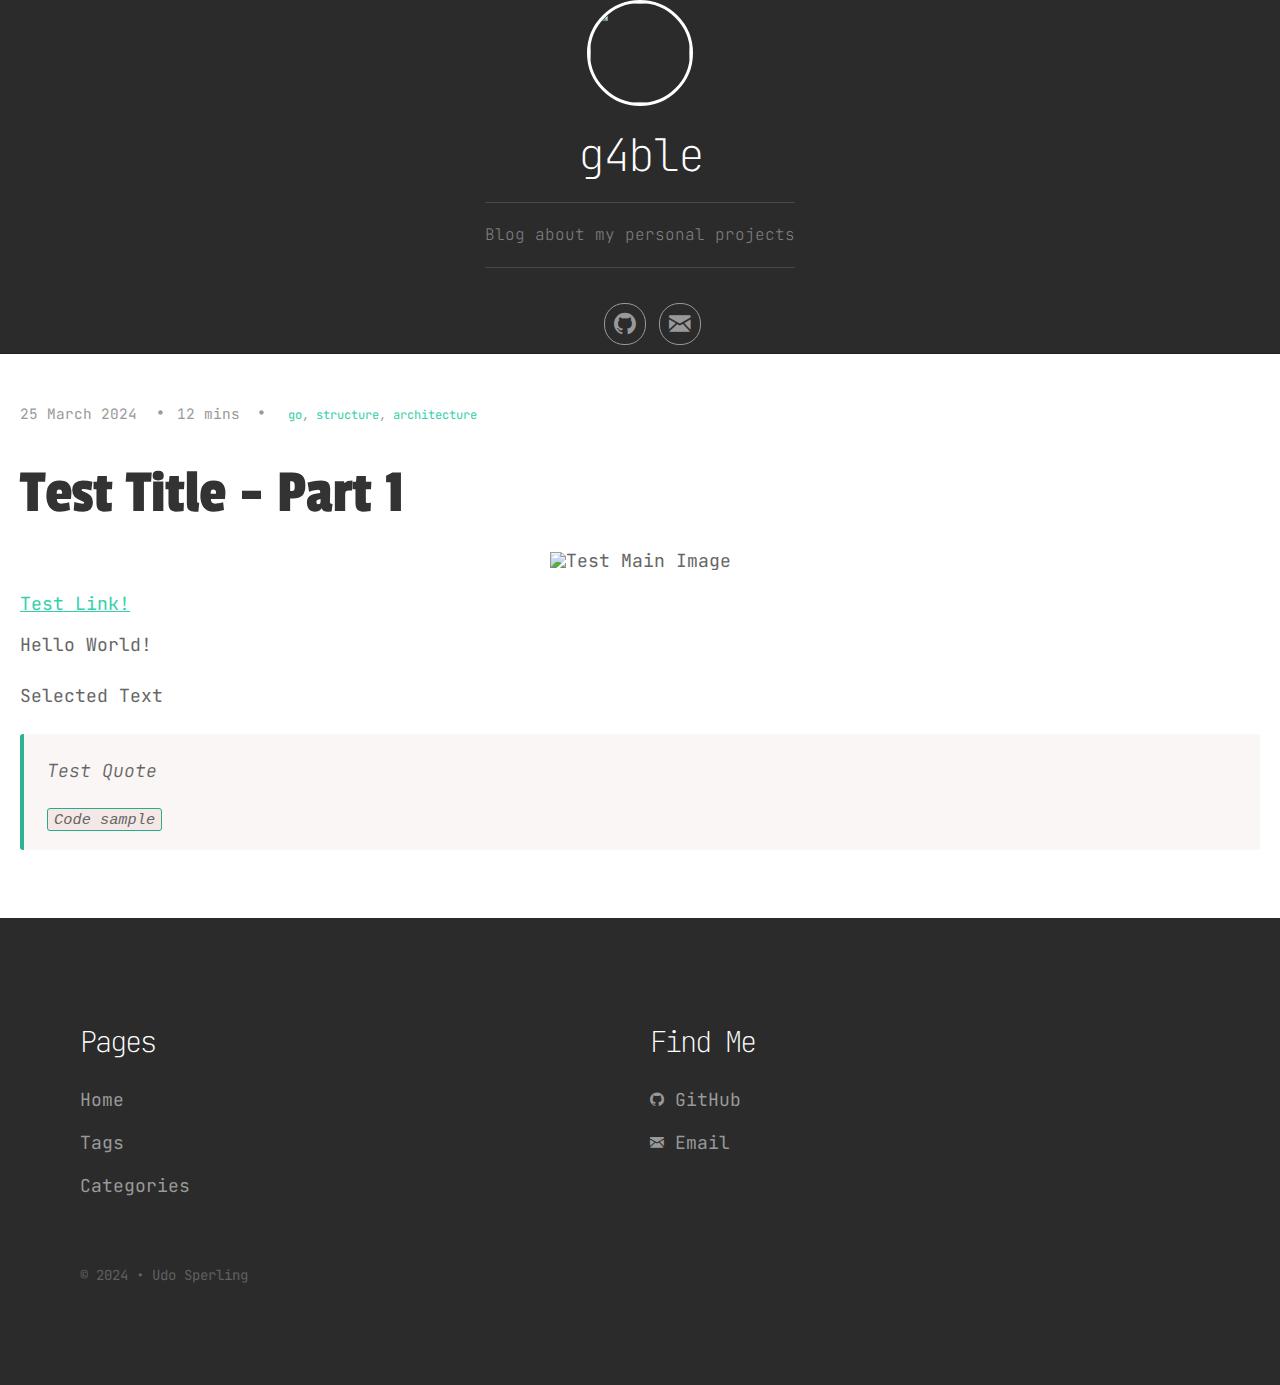
==== index.html @ e7db765a "initial commit" ====
<!DOCTYPE html>
<html lang="en">

<head>
    <meta charset="UTF-8">
    <meta name="viewport" content="width=device-width, initial-scale=1.0">
    <link rel="stylesheet" href="mystyle.css">
    <title>Start Page</title>
</head>

<body>
    <header id="header" class="panel-cover">
        <div class="panel-main">
            <div class="panel-main__inner panel-inverted">
                <div class="panel-main__content">
                    <a href="/" title="All posts">
                        <img class="user-image"
                            src="https://static-cdn.jtvnw.net/jtv_user_pictures/26cc48c0-4f40-4b48-8e43-17e422d9c8db-profile_image-300x300.png">
                        <h1 class="panel-cover__title panel-title">g4ble</h1>
                    </a>
                    <hr class="panel-cover__divider">
                    <p class="panel-cover__description">
                        Blog about my personal projects <br />
                    </p>
                    <hr class="panel-cover__divider">
                    <div class="navigation-wrapper">
                        <nav class="cover-navigation navigation--social">
                            <ul class="navigation">
                                <li class="navigation__item">
                                    <a href="https://github.com/G4ble" title="g4ble on GitHub">
                                        <i class="icon icon-social-github"></i>
                                        <span class="label">GitHub</span>
                                    </a>
                                </li>
                                <li class="navigation__item">
                                    <a href="mailto:usperling35@gmail.com" title="Email usperling35@gmail.com">
                                        <i class="icon icon-mail"></i>
                                        <span class="label">Email</span>
                                    </a>
                                </li>
                            </ul>
                        </nav>
                    </div>
                </div>
            </div>
        </div>
    </header>
    <div class="content-wrapper">
        <div class="content-wrapper__inner">
            <article class="post-container post-container--single">
                <div class="post-header">
                    <div class="post-meta">
                        <time datetime="25-03-2024 16:52" class="post-meta__date date">25 March 2024</time>
                        •
                        <span class="post-list__meta--date date">
                            12 mins
                        </span>
                        •
                        <span class="post-meta__tags"><a href="/tags/#go">go</a>, <a
                                href="/tags/#structure">structure</a>, <a
                                href="/tags/#architecture">architecture</a></span>
                    </div>
                    <h1 class="post-title">Test Title - Part 1</h1>
                    <div class="main-image-wrapper">
                        <img src="/images/posts/test-title-part-1/test-title-logo.png" alt="Test Main Image">
                    </div>
                </div>
                <section class="post">
                    <a href="/">Test Link!</a> <br /> <br />
                    <p>Hello World!</p>
                    <p>Selected Text</p>
                    <blockquote>
                        <p>Test Quote</p> <code class="language-plaintext highlighter-green">Code sample</code>
                    </blockquote>
                </section>
            </article>
        </div>
        <footer>
            <div class="container">
                <div class="footer-columns">
                    <ul class="footer-links">
                        <li>
                            <h4>Pages</h4>
                        </li>
                        <li><a href="/">Home</a></li>
                        <li><a href="/tags">Tags</a></li>
                        <li><a href="/categories">Categories</a></li>
                    </ul>
                    <ul class="footer-links">
                        <li>
                            <h4 id="find">Find Me</h4>
                        </li>
                        <li>
                            <a href="https://github.com/G4ble" title="g4ble on GitHub">
                                <i class="icon icon-social-github"></i>
                                GitHub
                            </a>
                        </li>
                        <li>
                            <a href="mailto:usperling35@gmail.com" title="Email usperling35@gmail.com">
                                <i class="icon icon-mail"></i>
                                Email
                            </a>
                        </li>
                    </ul>
                </div>
            </div>
            <div class="legal-line">
                <p class="container">
                    © 2024
                    •
                    Udo Sperling
                </p>
            </div>
        </footer>
    </div>
</body>

</html>
---- mystyle.css ----
@import url("https://fonts.googleapis.com/css2?family=JetBrains+Mono:ital,wght@0,100;0,200;0,300;0,400;0,500;0,600;0,700;0,800;1,100;1,200;1,300;1,400;1,500;1,600;1,700;1,800&display=swap");
@import url("https://fonts.googleapis.com/css2?family=Passion+One&display=swap");

html, body, div, span, applet, object, iframe, h1, h2, h3, h4, h5, h6, p, blockquote, pre, a, abbr, acronym, address, big, cite, code, del, dfn, em, img, ins, kbd, q, s, samp, small, strike, strong, sub, sup, tt, var, b, u, i, center, dl, dt, dd, ol, ul, li, fieldset, form, label, legend, table, caption, tbody, tfoot, thead, tr, th, td, article, aside, canvas, details, embed, figure, figcaption, footer, header, hgroup, menu, nav, output, ruby, section, summary, time, mark, audio, video {
    margin: 0;
    padding: 0;
    border: 0;
    font: inherit;
    vertical-align: baseline
}

article,
aside,
details,
figcaption,
figure,
footer,
header,
hgroup,
menu,
nav,
section {
    display: block
}

body {
    line-height: 1
}

ol,
ul {
    list-style: none
}

blockquote,
q {
    quotes: none
}

blockquote:before,
blockquote:after {
    content: '';
    content: none
}

q:before,
q:after {
    content: '';
    content: none;
}

table {
    border-collapse: collapse;
    border-spacing: 0;
}

body {
    width: 100%;
}

body:before,
body:after {
    content: "";
    display: table
}

body:after {
    clear: both
}

@font-face {
    font-family: "foundation-icons";
    src: url("./fonts/foundation-icons/foundation-icons.eot");
    src: url("./fonts/foundation-icons/foundation-icons.eot?") format("embedded-opentype"),
        url("./fonts/foundation-icons/foundation-icons.woff") format("woff"),
        url("./fonts/foundation-icons/foundation-icons.ttf") format("truetype"),
        url("./fonts/foundation-icons/foundation-icons.svg") format("svg");
    font-weight: normal;
    font-style: normal
}

.icon:before {
    font-family: "foundation-icons", serif;
    font-style: normal;
    font-weight: normal;
    font-variant: normal;
    text-transform: none;
    line-height: 1;
    -webkit-font-smoothing: antialiased;
    display: inline-block;
    text-decoration: inherit
}

.icon-address-book:before {
    content: "\f100"
}

.icon-alert:before {
    content: "\f101"
}

.icon-align-center:before {
    content: "\f102"
}

.icon-align-justify:before {
    content: "\f103"
}

.icon-align-left:before {
    content: "\f104"
}

.icon-align-right:before {
    content: "\f105"
}

.icon-anchor:before {
    content: "\f106"
}

.icon-annotate:before {
    content: "\f107"
}

.icon-archive:before {
    content: "\f108"
}

.icon-arrow-down:before {
    content: "\f109"
}

.icon-arrow-left:before {
    content: "\f10a"
}

.icon-arrow-right:before {
    content: "\f10b"
}

.icon-arrow-up:before {
    content: "\f10c"
}

.icon-arrows-compress:before {
    content: "\f10d"
}

.icon-arrows-expand:before {
    content: "\f10e"
}

.icon-arrows-in:before {
    content: "\f10f"
}

.icon-arrows-out:before {
    content: "\f110"
}

.icon-asl:before {
    content: "\f111"
}

.icon-asterisk:before {
    content: "\f112"
}

.icon-at-sign:before {
    content: "\f113"
}

.icon-background-color:before {
    content: "\f114"
}

.icon-battery-empty:before {
    content: "\f115"
}

.icon-battery-full:before {
    content: "\f116"
}

.icon-battery-half:before {
    content: "\f117"
}

.icon-bitcoin-circle:before {
    content: "\f118"
}

.icon-bitcoin:before {
    content: "\f119"
}

.icon-blind:before {
    content: "\f11a"
}

.icon-bluetooth:before {
    content: "\f11b"
}

.icon-bold:before {
    content: "\f11c"
}

.icon-book-bookmark:before {
    content: "\f11d"
}

.icon-book:before {
    content: "\f11e"
}

.icon-bookmark:before {
    content: "\f11f"
}

.icon-braille:before {
    content: "\f120"
}

.icon-burst-new:before {
    content: "\f121"
}

.icon-burst-sale:before {
    content: "\f122"
}

.icon-burst:before {
    content: "\f123"
}

.icon-calendar:before {
    content: "\f124"
}

.icon-camera:before {
    content: "\f125"
}

.icon-check:before {
    content: "\f126"
}

.icon-checkbox:before {
    content: "\f127"
}

.icon-clipboard-notes:before {
    content: "\f128"
}

.icon-clipboard-pencil:before {
    content: "\f129"
}

.icon-clipboard:before {
    content: "\f12a"
}

.icon-clock:before {
    content: "\f12b"
}

.icon-closed-caption:before {
    content: "\f12c"
}

.icon-cloud:before {
    content: "\f12d"
}

.icon-comment-minus:before {
    content: "\f12e"
}

.icon-comment-quotes:before {
    content: "\f12f"
}

.icon-comment-video:before {
    content: "\f130"
}

.icon-comment:before {
    content: "\f131"
}

.icon-comments:before {
    content: "\f132"
}

.icon-compass:before {
    content: "\f133"
}

.icon-contrast:before {
    content: "\f134"
}

.icon-credit-card:before {
    content: "\f135"
}

.icon-crop:before {
    content: "\f136"
}

.icon-crown:before {
    content: "\f137"
}

.icon-css3:before {
    content: "\f138"
}

.icon-database:before {
    content: "\f139"
}

.icon-die-five:before {
    content: "\f13a"
}

.icon-die-four:before {
    content: "\f13b"
}

.icon-die-one:before {
    content: "\f13c"
}

.icon-die-six:before {
    content: "\f13d"
}

.icon-die-three:before {
    content: "\f13e"
}

.icon-die-two:before {
    content: "\f13f"
}

.icon-dislike:before {
    content: "\f140"
}

.icon-dollar-bill:before {
    content: "\f141"
}

.icon-dollar:before {
    content: "\f142"
}

.icon-download:before {
    content: "\f143"
}

.icon-eject:before {
    content: "\f144"
}

.icon-elevator:before {
    content: "\f145"
}

.icon-euro:before {
    content: "\f146"
}

.icon-eye:before {
    content: "\f147"
}

.icon-fast-forward:before {
    content: "\f148"
}

.icon-female-symbol:before {
    content: "\f149"
}

.icon-female:before {
    content: "\f14a"
}

.icon-filter:before {
    content: "\f14b"
}

.icon-first-aid:before {
    content: "\f14c"
}

.icon-flag:before {
    content: "\f14d"
}

.icon-folder-add:before {
    content: "\f14e"
}

.icon-folder-lock:before {
    content: "\f14f"
}

.icon-folder:before {
    content: "\f150"
}

.icon-foot:before {
    content: "\f151"
}

.icon-foundation:before {
    content: "\f152"
}

.icon-graph-bar:before {
    content: "\f153"
}

.icon-graph-horizontal:before {
    content: "\f154"
}

.icon-graph-pie:before {
    content: "\f155"
}

.icon-graph-trend:before {
    content: "\f156"
}

.icon-guide-dog:before {
    content: "\f157"
}

.icon-hearing-aid:before {
    content: "\f158"
}

.icon-heart:before {
    content: "\f159"
}

.icon-home:before {
    content: "\f15a"
}

.icon-html5:before {
    content: "\f15b"
}

.icon-indent-less:before {
    content: "\f15c"
}

.icon-indent-more:before {
    content: "\f15d"
}

.icon-info:before {
    content: "\f15e"
}

.icon-italic:before {
    content: "\f15f"
}

.icon-key:before {
    content: "\f160"
}

.icon-laptop:before {
    content: "\f161"
}

.icon-layout:before {
    content: "\f162"
}

.icon-lightbulb:before {
    content: "\f163"
}

.icon-like:before {
    content: "\f164"
}

.icon-link:before {
    content: "\f165"
}

.icon-list-bullet:before {
    content: "\f166"
}

.icon-list-number:before {
    content: "\f167"
}

.icon-list-thumbnails:before {
    content: "\f168"
}

.icon-list:before {
    content: "\f169"
}

.icon-lock:before {
    content: "\f16a"
}

.icon-loop:before {
    content: "\f16b"
}

.icon-magnifying-glass:before {
    content: "\f16c"
}

.icon-mail:before {
    content: "\f16d"
}

.icon-male-female:before {
    content: "\f16e"
}

.icon-male-symbol:before {
    content: "\f16f"
}

.icon-male:before {
    content: "\f170"
}

.icon-map:before {
    content: "\f171"
}

.icon-marker:before {
    content: "\f172"
}

.icon-megaphone:before {
    content: "\f173"
}

.icon-microphone:before {
    content: "\f174"
}

.icon-minus-circle:before {
    content: "\f175"
}

.icon-minus:before {
    content: "\f176"
}

.icon-mobile-signal:before {
    content: "\f177"
}

.icon-mobile:before {
    content: "\f178"
}

.icon-monitor:before {
    content: "\f179"
}

.icon-mountains:before {
    content: "\f17a"
}

.icon-music:before {
    content: "\f17b"
}

.icon-next:before {
    content: "\f17c"
}

.icon-no-dogs:before {
    content: "\f17d"
}

.icon-no-smoking:before {
    content: "\f17e"
}

.icon-page-add:before {
    content: "\f17f"
}

.icon-page-copy:before {
    content: "\f180"
}

.icon-page-csv:before {
    content: "\f181"
}

.icon-page-delete:before {
    content: "\f182"
}

.icon-page-doc:before {
    content: "\f183"
}

.icon-page-edit:before {
    content: "\f184"
}

.icon-page-export-csv:before {
    content: "\f185"
}

.icon-page-export-doc:before {
    content: "\f186"
}

.icon-page-export-pdf:before {
    content: "\f187"
}

.icon-page-export:before {
    content: "\f188"
}

.icon-page-filled:before {
    content: "\f189"
}

.icon-page-multiple:before {
    content: "\f18a"
}

.icon-page-pdf:before {
    content: "\f18b"
}

.icon-page-remove:before {
    content: "\f18c"
}

.icon-page-search:before {
    content: "\f18d"
}

.icon-page:before {
    content: "\f18e"
}

.icon-paint-bucket:before {
    content: "\f18f"
}

.icon-paperclip:before {
    content: "\f190"
}

.icon-pause:before {
    content: "\f191"
}

.icon-paw:before {
    content: "\f192"
}

.icon-paypal:before {
    content: "\f193"
}

.icon-pencil:before {
    content: "\f194"
}

.icon-photo:before {
    content: "\f195"
}

.icon-play-circle:before {
    content: "\f196"
}

.icon-play-video:before {
    content: "\f197"
}

.icon-play:before {
    content: "\f198"
}

.icon-plus:before {
    content: "\f199"
}

.icon-pound:before {
    content: "\f19a"
}

.icon-power:before {
    content: "\f19b"
}

.icon-previous:before {
    content: "\f19c"
}

.icon-price-tag:before {
    content: "\f19d"
}

.icon-pricetag-multiple:before {
    content: "\f19e"
}

.icon-print:before {
    content: "\f19f"
}

.icon-prohibited:before {
    content: "\f1a0"
}

.icon-projection-screen:before {
    content: "\f1a1"
}

.icon-puzzle:before {
    content: "\f1a2"
}

.icon-quote:before {
    content: "\f1a3"
}

.icon-record:before {
    content: "\f1a4"
}

.icon-refresh:before {
    content: "\f1a5"
}

.icon-results-demographics:before {
    content: "\f1a6"
}

.icon-results:before {
    content: "\f1a7"
}

.icon-rewind-ten:before {
    content: "\f1a8"
}

.icon-rewind:before {
    content: "\f1a9"
}

.icon-rss:before {
    content: "\f1aa"
}

.icon-safety-cone:before {
    content: "\f1ab"
}

.icon-save:before {
    content: "\f1ac"
}

.icon-share:before {
    content: "\f1ad"
}

.icon-sheriff-badge:before {
    content: "\f1ae"
}

.icon-shield:before {
    content: "\f1af"
}

.icon-shopping-bag:before {
    content: "\f1b0"
}

.icon-shopping-cart:before {
    content: "\f1b1"
}

.icon-shuffle:before {
    content: "\f1b2"
}

.icon-skull:before {
    content: "\f1b3"
}

.icon-social-500px:before {
    content: "\f1b4"
}

.icon-social-adobe:before {
    content: "\f1b5"
}

.icon-social-amazon:before {
    content: "\f1b6"
}

.icon-social-android:before {
    content: "\f1b7"
}

.icon-social-apple:before {
    content: "\f1b8"
}

.icon-social-behance:before {
    content: "\f1b9"
}

.icon-social-bing:before {
    content: "\f1ba"
}

.icon-social-blogger:before {
    content: "\f1bb"
}

.icon-social-delicious:before {
    content: "\f1bc"
}

.icon-social-designer-news:before {
    content: "\f1bd"
}

.icon-social-deviant-art:before {
    content: "\f1be"
}

.icon-social-digg:before {
    content: "\f1bf"
}

.icon-social-dribbble:before {
    content: "\f1c0"
}

.icon-social-drive:before {
    content: "\f1c1"
}

.icon-social-dropbox:before {
    content: "\f1c2"
}

.icon-social-evernote:before {
    content: "\f1c3"
}

.icon-social-facebook:before {
    content: "\f1c4"
}

.icon-social-flickr:before {
    content: "\f1c5"
}

.icon-social-forrst:before {
    content: "\f1c6"
}

.icon-social-foursquare:before {
    content: "\f1c7"
}

.icon-social-game-center:before {
    content: "\f1c8"
}

.icon-social-github:before {
    content: "\f1c9"
}

.icon-social-google-plus:before {
    content: "\f1ca"
}

.icon-social-hacker-news:before {
    content: "\f1cb"
}

.icon-social-hi5:before {
    content: "\f1cc"
}

.icon-social-instagram:before {
    content: "\f1cd"
}

.icon-social-joomla:before {
    content: "\f1ce"
}

.icon-social-lastfm:before {
    content: "\f1cf"
}

.icon-social-linkedin:before {
    content: "\f1d0"
}

.icon-social-medium:before {
    content: "\f1d1"
}

.icon-social-myspace:before {
    content: "\f1d2"
}

.icon-social-orkut:before {
    content: "\f1d3"
}

.icon-social-path:before {
    content: "\f1d4"
}

.icon-social-picasa:before {
    content: "\f1d5"
}

.icon-social-pinterest:before {
    content: "\f1d6"
}

.icon-social-rdio:before {
    content: "\f1d7"
}

.icon-social-reddit:before {
    content: "\f1d8"
}

.icon-social-skillshare:before {
    content: "\f1d9"
}

.icon-social-skype:before {
    content: "\f1da"
}

.icon-social-smashing-mag:before {
    content: "\f1db"
}

.icon-social-snapchat:before {
    content: "\f1dc"
}

.icon-social-spotify:before {
    content: "\f1dd"
}

.icon-social-squidoo:before {
    content: "\f1de"
}

.icon-social-stack-overflow:before {
    content: "\f1df"
}

.icon-social-steam:before {
    content: "\f1e0"
}

.icon-social-stumbleupon:before {
    content: "\f1e1"
}

.icon-social-treehouse:before {
    content: "\f1e2"
}

.icon-social-tumblr:before {
    content: "\f1e3"
}

.icon-social-twitter:before {
    content: "\f1e4"
}

.icon-social-vimeo:before {
    content: "\f1e5"
}

.icon-social-windows:before {
    content: "\f1e6"
}

.icon-social-xbox:before {
    content: "\f1e7"
}

.icon-social-yahoo:before {
    content: "\f1e8"
}

.icon-social-yelp:before {
    content: "\f1e9"
}

.icon-social-youtube:before {
    content: "\f1ea"
}

.icon-social-zerply:before {
    content: "\f1eb"
}

.icon-social-zurb:before {
    content: "\f1ec"
}

.icon-sound:before {
    content: "\f1ed"
}

.icon-star:before {
    content: "\f1ee"
}

.icon-stop:before {
    content: "\f1ef"
}

.icon-strikethrough:before {
    content: "\f1f0"
}

.icon-subscript:before {
    content: "\f1f1"
}

.icon-superscript:before {
    content: "\f1f2"
}

.icon-tablet-landscape:before {
    content: "\f1f3"
}

.icon-tablet-portrait:before {
    content: "\f1f4"
}

.icon-target-two:before {
    content: "\f1f5"
}

.icon-target:before {
    content: "\f1f6"
}

.icon-telephone-accessible:before {
    content: "\f1f7"
}

.icon-telephone:before {
    content: "\f1f8"
}

.icon-text-color:before {
    content: "\f1f9"
}

.icon-thumbnails:before {
    content: "\f1fa"
}

.icon-ticket:before {
    content: "\f1fb"
}

.icon-torso-business:before {
    content: "\f1fc"
}

.icon-torso-female:before {
    content: "\f1fd"
}

.icon-torso:before {
    content: "\f1fe"
}

.icon-torsos-all-female:before {
    content: "\f1ff"
}

.icon-torsos-all:before {
    content: "\f200"
}

.icon-torsos-female-male:before {
    content: "\f201"
}

.icon-torsos-male-female:before {
    content: "\f202"
}

.icon-torsos:before {
    content: "\f203"
}

.icon-trash:before {
    content: "\f204"
}

.icon-trees:before {
    content: "\f205"
}

.icon-trophy:before {
    content: "\f206"
}

.icon-underline:before {
    content: "\f207"
}

.icon-universal-access:before {
    content: "\f208"
}

.icon-unlink:before {
    content: "\f209"
}

.icon-unlock:before {
    content: "\f20a"
}

.icon-upload-cloud:before {
    content: "\f20b"
}

.icon-upload:before {
    content: "\f20c"
}

.icon-usb:before {
    content: "\f20d"
}

.icon-video:before {
    content: "\f20e"
}

.icon-volume-none:before {
    content: "\f20f"
}

.icon-volume-strike:before {
    content: "\f210"
}

.icon-volume:before {
    content: "\f211"
}

.icon-web:before {
    content: "\f212"
}

.icon-wheelchair:before {
    content: "\f213"
}

.icon-widget:before {
    content: "\f214"
}

.icon-wrench:before {
    content: "\f215"
}

.icon-x-circle:before {
    content: "\f216"
}

.icon-x:before {
    content: "\f217"
}

.icon-yen:before {
    content: "\f218"
}

.icon-zoom-in:before {
    content: "\f219"
}

.icon-zoom-out:before {
    content: "\f21a"
}

html,
body {
    height: 100%
}

html {
    height: 100%;
    max-height: 100%
}

body {
    font-family: "JetBrains Mono", monospace;
    -webkit-font-smoothing: antialiased;
    color: #666666;
    font-size: 18px;
    font-weight: 400
}

.page404 {
    display: block !important
}

.title404 {
    font-size: 130px;
    text-align: center
}

.post-header>*,
.post>* {
    margin-left: 20px;
    margin-right: 20px
}

.post p {
    word-break: break-word
}

.main {
    margin: 0 20px;
    max-width: none
}

.main>h1 {
    margin-top: 0
}

::selection {
    background: #2AAA8A;
    color: #000
}

::-moz-selection {
    background: #2AAA8A;
    color: #000
}

a {
    color: #33d0a9
}

a:hover {
    color: #2cb290
}

.main-title {
    display: none
}

.preview {
    display: flex
}

.preview .preview__text {
    flex-grow: 1
}

.preview .preview__image {
    width: 40%;
    margin-left: 10px
}

.preview img {
    width: 100%;
    border-radius: 7px
}

.preview .excerpt {
    display: none
}

.small-emoji {
    font-size: 35px
}

header h1,
header h2,
header h3,
header h4,
header h5,
header h5,
footer h1,
footer h2,
footer h3,
footer h4,
footer h5,
footer h5 {
    margin-top: .8em;
    margin-bottom: .4em;
    font-family: "JetBrains Mono", monospace;
    font-weight: lighter;
    color: #333333;
    letter-spacing: -2px
}

header h1,
footer h1 {
    font-size: 3.2em;
    line-height: 1.2em
}

header h2,
footer h2 {
    font-size: 2.8em
}

header h3,
footer h3 {
    font-size: 1.8em
}

header h4,
footer h4 {
    font-size: 1.6em
}

header h5,
footer h5 {
    font-size: 1.4em
}

header h6,
footer h6 {
    font-size: 1.2em
}

h1,
h2,
h3,
h4,
h5,
h5,
h6 {
    margin-top: 40px;
    margin-bottom: 28px;
    color: #333333;
    letter-spacing: 0;
    font-family: 'Passion One', cursive
}

h1 {
    font-size: 62px
}

h2 {
    font-size: 52px
}

h3 {
    font-size: 42px
}

h4 {
    font-size: 32px
}

h5 {
    font-size: 25px
}

h6 {
    font-size: 20px
}

p {
    margin-bottom: 1.3em;
    line-height: 1.55em
}

strong {
    font-weight: 900
}

em {
    font-style: italic
}

blockquote {
    margin: 1em 0;
    border-radius: 3px;
    font-family: "JetBrains Mono", monospace;
    font-weight: 300;
    font-style: italic;
    padding: 23px;
    border-left: 4px solid #2cb290;
    background: #faf6f6
}

.group-title {
    font-style: italic;
    border-radius: 3px;
    padding: 2em;
    border-left: 4px solid #2cb290;
    background: #faf6f6;
    margin-bottom: 34px
}

blockquote p:last-child {
    margin-bottom: 0
}

.copy {
    display: none
}

.copy.enabled {
    cursor: pointer
}

.copy.enabled:hover {
    background: rgba(255, 255, 255, 0.1)
}

div.highlighter-rouge,
figure.highlight,
.hello {
    position: relative;
    padding: 20px;
    font-size: 24px;
    background: #2b2b2b;
    margin: 0 0 1.3em 0;
    width: 100%;
    max-width: none;
    box-sizing: border-box;
    overflow-x: auto
}

div.highlighter-rouge pre.highlight,
figure.highlight pre.highlight,
.hello pre.highlight {
    padding: 0
}

.hello {
    margin-top: -50px;
    margin-bottom: 40px;
    padding: 40px 20px;
    text-align: center
}

.hello p {
    margin: 0
}

div.highlighter-rouge *::selection,
div.highlighter-rouge *::selection {
    background: #22417f
}

div.highlighter-rouge *::-moz-selection,
div.highlighter-rouge *::-moz-selection {
    background: #22417f
}

ol,
ul {
    margin: 0 0 1.3em 2.5em
}

ol li {
    margin-left: 31px;
    line-height: 28px
}

ul li {
    margin-left: 19px;
    line-height: 28px
}

ol ol,
ol ul,
ul ol,
ul ul {
    margin: .1em 0 .2em 2em
}

ol {
    list-style-type: decimal
}

ul {
    list-style-type: disc
}

code {
    padding: .1em .4em;
    background: #f4e8e7;
    border: 1px solid #2AAA8A;
    border-radius: 3px;
    font-family: Consolas, Menlo, Monaco, Lucida Console, Liberation Mono, DejaVu Sans Mono, Bitstream Vera Sans Mono, Courier New, monospace, serif;
    font-size: .85em
}

.rouge-gutter,
.gutter {
    color: #474952;
    border-right: 3px solid #323232
}

.highlight pre.lineno {
    padding-left: 0;
    -webkit-user-select: none;
    -ms-user-select: none;
    user-select: none
}

.highlight pre.lineno a {
    color: #474952;
    text-decoration: none
}

.highlight pre.lineno a:hover {
    color: #78797e
}

pre {
    border-radius: 3px;
    font-family: Consolas, Menlo, Monaco, Lucida Console, Liberation Mono, DejaVu Sans Mono, Bitstream Vera Sans Mono, Courier New, monospace, serif;
    font-size: .9em;
    font-weight: normal;
    line-height: 1.3em
}

pre code {
    padding: 0;
    background: none;
    border: none
}

.date,
.time,
.author,
.tags {
    font-size: .8em;
    color: #999999
}

.date a,
.time a,
.author a,
.tags a {
    color: #666666
}

.date a:hover,
.time a:hover,
.author a:hover,
.tags a:hover {
    color: #2cb290
}

.intro {
    font-family: "JetBrains Mono", monospace;
    font-size: 1.2em;
    font-weight: lighter;
    color: #999999
}

.block-heading {
    display: inline;
    float: left;
    width: 940px;
    margin: 0 10px;
    position: relative;
    bottom: -15px;
    font-size: .8em;
    font-weight: bold;
    text-align: center;
    text-transform: uppercase;
    letter-spacing: 1px
}

.label {
    position: relative;
    display: inline-block;
    padding: 8px 18px 9px 18px;
    background: #ad5953;
    border-radius: 3px;
    text-align: center;
    color: #FFF
}

.footer-slogan {
    color: #606060;
    font-size: 14px
}

.content-wrapper__inner {
    padding: 50px 0
}

footer {
    padding: 80px;
    background: #2b2b2b
}

footer,
footer a {
    color: #999
}

footer h1,
footer h2,
footer h3,
footer h4,
footer h5,
footer h6 {
    margin: 30px 0;
    color: #fff
}

footer .footer-columns {
    display: flex;
    flex-flow: wrap;
    margin: -10px -10px 10px -10px;
}

footer a {
    text-decoration: none;
}

footer a:hover {
    color: #2cb290;
}

footer .legal-line {
    width: 100%;
    padding: 30px 0 0 0;
    margin: 0;
    font-size: 14px;
    color: #606060
}

.footer-links {
    width: 100%;
    margin: 10px;
    padding: 0;
    flex: 1 0 180px;
}

.footer-links li {
    list-style: none;
    margin: 15px 0;
}

.avatar,
.logo {
    border-radius: 50%;
    border: 3px solid #FFF;
    box-shadow: 0 0 1px 1px rgba(0, 0, 0, 0.3);
}

hr {
    border: none;
}

.section-title__divider {
    width: 30%;
    margin: 2.2em 0 2.1em 0;
    border-top: 1px solid #dddddd;
}

.hidden {
    display: none !important;
}

.post-comments {
    border-top: 1px solid #dddddd;
    padding: 60px 0;
}

.post-meta {
    margin-bottom: .4em;
    color: #999999;
}

.post-meta__date {
    margin-right: .5em
}

.post-meta__tags {
    margin-left: .4em
}

.post-meta__author {
    margin-left: 1.5em
}

.post-meta__avatar {
    display: inline-block;
    width: 22px;
    height: 22px;
    margin: 0 .3em -.4em 0;
    border: none;
    box-shadow: none
}

.post img {
    max-width: 100%;
    margin: 0 auto;
    border-radius: 3px;
    text-align: center
}

.post pre {
    width: 95%
}

figure.highlight>pre {
    width: auto;
    padding: 0
}

.post hr {
    display: block;
    width: auto;
    margin: 50px 20px;
    border-top: 1px solid #dddddd
}

.error-code {
    font-size: 6em
}

.panel {
    display: table;
    width: 100%;
    height: 100%
}

.panel__vertical {
    display: table-cell;
    vertical-align: middle
}

.panel-title {
    margin: 0 0 5px 0;
    font-size: 2.5em;
    color: #FFF
}

.panel-subtitle {
    font-family: "JetBrains Mono", monospace;
    font-size: 1.2em;
    font-weight: lighter;
    letter-spacing: 3px;
    color: #cccccc;
    -webkit-font-smoothing: antialiased
}

.panel-cover {
    color: #ccc;
    background: #2b2b2b;
    border-bottom: 1px solid #00000042;
    z-index: 1
}

.panel-cover__logo {
    margin-bottom: .2em
}

.panel-cover__description,
.main-description {
    font-weight: 200;
    color: #7f7f7f;
    font-size: 16px
}

.panel-cover__description {
    margin: 0 30px
}

.panel-cover__divider {
    width: 50%;
    margin: 20px auto;
    border-top: 1px solid rgba(255, 255, 255, 0.14)
}

.panel-cover__divider--secondary {
    width: 15%
}

.panel-main {
    display: table;
    width: 100%;
    height: 100%
}

.panel-main a {
    text-decoration: none
}

.no-js .panel-main {
    width: 40%;
    max-width: 530px
}

.panel-main__inner {
    display: table-cell;
    vertical-align: middle;
    position: relative;
    z-index: 800;
    padding: 0 60px
}

.panel-main__content {
    max-width: 620px;
    margin: 0 auto
}

.panel-main__content--fixed {
    width: 480px;
    transition: width 1s;
    -webkit-transition: width 1s
}

.panel-inverted {
    font-weight: 100;
    text-align: center;
    color: #FFF
}

.panel-inverted a {
    color: #FFF
}

.cover-navigation {
    margin-top: 10px
}

.main-image-wrapper {
    text-align: center;
    margin-bottom: 1.4em
}

.main-image-wrapper img {
    max-width: 100%
}

.image-wrapper {
    text-align: center;
    border-radius: 3px;
    padding: 2em;
    border-left: 4px solid #ad5953;
    background: #faf6f6
}

.image-wrapper .description-text {
    font-weight: 300;
    font-style: italic
}

.post h1 .header-link,
.post h2 .header-link,
.post h3 .header-link,
.post h4 .header-link,
.post h5 .header-link,
.post h6 .header-link {
    display: none;
    padding: 0 15px
}

.post h1:hover .header-link,
.post h2:hover .header-link,
.post h3:hover .header-link,
.post h4:hover .header-link,
.post h5:hover .header-link,
.post h6:hover .header-link {
    display: inline-block
}

.post h1 .header-link i,
.post h2 .header-link i,
.post h3 .header-link i {
    font-size: 22px
}

.post h4 .header-link i {
    font-size: 20px
}

.post h5 .header-link i {
    font-size: 18px
}

.post h6 .header-link i {
    font-size: 16px
}

.cover-navigation--social {
    margin-left: 30px
}

.cover-green {
    background-color: rgba(21, 111, 120, 0.6);
    background-image: -webkit-linear-gradient(-410deg, rgba(21, 111, 120, 0.6) 20%, rgba(6, 31, 33, 0.8));
    background-image: linear-gradient(140deg, rgba(21, 111, 120, 0.6) 20%, rgba(6, 31, 33, 0.8))
}

.cover-purple {
    background-color: rgba(73, 50, 82, 0.6);
    background-image: -webkit-linear-gradient(-410deg, rgba(73, 50, 82, 0.6) 20%, rgba(17, 11, 19, 0.8));
    background-image: linear-gradient(140deg, rgba(73, 50, 82, 0.6) 20%, rgba(17, 11, 19, 0.8))
}

.cover-red {
    background-color: rgba(119, 31, 18, 0.6);
    background-image: -webkit-linear-gradient(-410deg, rgba(119, 31, 18, 0.6) 20%, rgba(30, 8, 5, 0.8));
    background-image: linear-gradient(140deg, rgba(119, 31, 18, 0.6) 20%, rgba(30, 8, 5, 0.8))
}

.cover-slate {
    background-color: rgba(61, 66, 96, 0.6);
    background-image: -webkit-linear-gradient(-410deg, rgba(61, 66, 96, 0.6) 20%, rgba(21, 23, 34, 0.8));
    background-image: linear-gradient(140deg, rgba(61, 66, 96, 0.6) 20%, rgba(21, 23, 34, 0.8))
}

.cover-disabled {
    background: none
}

.btn,
.navigation__item a {
    padding: 10px 20px;
    border: 1px solid #ad5953;
    border-radius: 20px;
    font-size: .9em;
    font-weight: bold;
    letter-spacing: 1px;
    text-shadow: none;
    color: #ad5953;
    -webkit-font-smoothing: antialiased
}

.btn:hover,
.navigation__item a:hover {
    color: #2cb290;
    border-color: #2cb290
}

.btn-secondary {
    border-color: #5ba4e5;
    color: #5ba4e5
}

.btn-secondary:hover {
    color: #217fd2;
    border-color: #217fd2
}

.btn-tertiary {
    border-color: #999999;
    color: #999999
}

.btn-tertiary:hover {
    color: #737373;
    border-color: #737373
}

.btn-large {
    padding: 10px 24px;
    font-size: 1.1em
}

.btn-small {
    padding: 8px 12px;
    font-size: .7em
}

.btn-mobile-menu {
    display: none;
    position: fixed;
    z-index: 9999;
    top: 0;
    right: 0;
    left: 0;
    width: 100%;
    height: 42px;
    background: rgba(0, 0, 0, 0.4);
    border-bottom: 1px solid rgba(255, 255, 255, 0.1);
    text-align: center
}

.btn-mobile-menu__icon,
.btn-mobile-close__icon {
    position: relative;
    top: 3px;
    font-size: 36px;
    color: #FFF
}

nav {
    display: inline-block;
    position: relative
}

.navigation {
    display: inline-block;
    float: left;
    position: relative;
    margin: 0;
    list-style-type: none
}

.navigation__item {
    display: inline-block;
    margin: 0 2px 0 0;
    line-height: 1em
}

.navigation__item a {
    display: block;
    position: relative;
    border-color: #999;
    color: #999
}

.navigation__item a:hover {
    color: #2cb290;
    border-color: #2cb290
}

.navigation--social {
    margin-left: 1.5em
}

.navigation--social a {
    padding: 6px 8px 6px 9px
}

.navigation--social a .label {
    display: none
}

.navigation--social a .icon {
    display: block;
    font-size: 1.7em
}

i {
    font-family: 'entypo', serif;
    font-weight: normal;
    font-style: normal;
    font-size: 18px
}

.icon-social {
    font-family: 'entypo-social', serif;
    font-size: 22px;
    display: block;
    position: relative
}

.post-list {
    margin: 0;
    padding: 0;
    list-style-type: none;
    text-align: left
}

.post-list li {
    margin: 0 0 2.2em 0
}

.post-list li:last-child hr {
    display: none
}

.post-list__post-title {
    margin-bottom: 8px;
    color: #333333;
    font-size: 26px;
    font-family: 'Passion One', cursive
}

.post-link:hover .post-list__post-title {
    color: #2cb290
}

.post-list__post-title a {
    color: #333333
}

.post-list__post-title a:hover {
    color: #2cb290
}

.post-list__meta {
    display: block;
    margin: .7em 0 0 0;
    font-size: .9em;
    color: #999999
}

.post-list__meta--date {
    margin-right: .5em;
    color: #999999
}

.post-list__meta--tags {
    margin-left: .5em
}

.post-list__divider {
    width: 30%;
    margin: 2.2em 0 2.1em 0;
    border-top: 1px solid #dddddd
}

*:focus {
    outline: none
}

input[type="text"],
input[type="password"],
input[type="datetime"],
input[type="datetime-local"],
input[type="date"],
input[type="month"],
input[type="time"],
input[type="week"],
input[type="number"],
input[type="email"],
input[type="url"],
input[type="search"],
input[type="tel"] {
    width: 240px;
    padding: 1em 1em;
    background: #FFF;
    border: 1px solid #dddddd;
    border-radius: 3px;
    font-size: .9em;
    color: #666666
}

input[type="text"]:focus,
input[type="password"]:focus,
input[type="datetime"]:focus,
input[type="datetime-local"]:focus,
input[type="date"]:focus,
input[type="month"]:focus,
input[type="time"]:focus,
input[type="week"]:focus,
input[type="number"]:focus,
input[type="email"]:focus,
input[type="url"]:focus,
input[type="search"]:focus,
input[type="tel"]:focus {
    border-color: #5ba4e5
}

input[type="text"]::-webkit-input-placeholder,
input[type="password"]::-webkit-input-placeholder,
input[type="datetime"]::-webkit-input-placeholder,
input[type="datetime-local"]::-webkit-input-placeholder,
input[type="date"]::-webkit-input-placeholder,
input[type="month"]::-webkit-input-placeholder,
input[type="time"]::-webkit-input-placeholder,
input[type="week"]::-webkit-input-placeholder,
input[type="number"]::-webkit-input-placeholder,
input[type="email"]::-webkit-input-placeholder,
input[type="url"]::-webkit-input-placeholder,
input[type="search"]::-webkit-input-placeholder,
input[type="tel"]::-webkit-input-placeholder {
    color: #cccccc
}

input[type="text"]::-moz-placeholder,
input[type="password"]::-moz-placeholder,
input[type="datetime"]::-moz-placeholder,
input[type="datetime-local"]::-moz-placeholder,
input[type="date"]::-moz-placeholder,
input[type="month"]::-moz-placeholder,
input[type="time"]::-moz-placeholder,
input[type="week"]::-moz-placeholder,
input[type="number"]::-moz-placeholder,
input[type="email"]::-moz-placeholder,
input[type="url"]::-moz-placeholder,
input[type="search"]::-moz-placeholder,
input[type="tel"]::-moz-placeholder {
    color: #cccccc
}

input[type="text"]:-moz-placeholder,
input[type="password"]:-moz-placeholder,
input[type="datetime"]:-moz-placeholder,
input[type="datetime-local"]:-moz-placeholder,
input[type="date"]:-moz-placeholder,
input[type="month"]:-moz-placeholder,
input[type="time"]:-moz-placeholder,
input[type="week"]:-moz-placeholder,
input[type="number"]:-moz-placeholder,
input[type="email"]:-moz-placeholder,
input[type="url"]:-moz-placeholder,
input[type="search"]:-moz-placeholder,
input[type="tel"]:-moz-placeholder {
    color: #cccccc
}

input[type="text"]:-ms-input-placeholder,
input[type="password"]:-ms-input-placeholder,
input[type="datetime"]:-ms-input-placeholder,
input[type="datetime-local"]:-ms-input-placeholder,
input[type="date"]:-ms-input-placeholder,
input[type="month"]:-ms-input-placeholder,
input[type="time"]:-ms-input-placeholder,
input[type="week"]:-ms-input-placeholder,
input[type="number"]:-ms-input-placeholder,
input[type="email"]:-ms-input-placeholder,
input[type="url"]:-ms-input-placeholder,
input[type="search"]:-ms-input-placeholder,
input[type="tel"]:-ms-input-placeholder {
    color: #cccccc
}

pre.highlight,
.highlight pre {
    padding: 10px
}

pre.highlight code,
.highlight pre code {
    white-space: pre-wrap
}

.btn,
.navigation__item a {
    margin: 5px 0;
    white-space: nowrap
}

.categories a,
.tags a {
    border: 1px solid #2cb290;
    border-radius: 20px;
    color: #2cb290;
    display: inline-block;
    font-size: 12px;
    margin: 5px 0;
    padding: 5px 10px;
    text-shadow: none;
    white-space: nowrap
}

.post-meta__tags {
    font-size: 12px;
    padding: 0 5px
}

.post-meta__tags a {
    text-decoration: none
}

a.post-link,
.tags a,
.categories a {
    text-decoration: none
}

.footer__copyright {
    margin: 0 20px 10px
}

.user-image {
    margin-bottom: 1.2em;
    position: relative;
    width: 100px;
    height: 100px;
    border: 3px solid #fff;
    border-radius: 100%
}

@media all and (min-width: 1300px) {
    body {
        font-size: 16px
    }

    .panel-cover {
        width: 530px;
        height: 100%;
        position: fixed;
        border-bottom: none;
        border-right: 1px solid #00000042
    }

    .main-title {
        display: block;
        font-family: "JetBrains Mono", monospace;
        font-weight: lighter;
        color: #fff;
        letter-spacing: -2px;
        font-size: 2.1em;
        line-height: 1.2em;
        margin: 0 0 5px -4px
    }

    .main {
        margin: 0 80px;
        max-width: 800px
    }

    .post-header>*,
    .post>* {
        margin-left: 80px;
        margin-right: 80px;
        max-width: 800px
    }

    .post hr {
        display: block;
        width: 30%;
        margin: 50px 80px;
        border-top: 1px solid #dddddd
    }

    .title404 {
        margin: 120px auto
    }

    .content-wrapper {
        margin-left: 530px
    }

    div.highlighter-rouge,
    figure.highlight {
        padding: 1.3em 80px;
        font-size: 21px
    }

    .hello {
        text-align: left;
        padding: 80px;
        font-size: 21px;
        margin-bottom: 80px
    }

    .hello p {
        max-width: 800px
    }

    .preview .preview__image {
        width: auto;
        max-width: 200px;
        margin-left: 20px
    }

    .preview img {
        width: 100%
    }

    .preview .excerpt {
        margin: 0;
        font-size: 13px;
        color: #999999;
        display: block
    }

    .copy {
        display: block;
        position: absolute;
        right: 1.2rem;
        top: 1.2rem;
        border: 1px solid #CB772F;
        padding: 5px 9px;
        color: #CB772F;
        background: none;
        border-radius: 4px
    }

    .copy i {
        font-size: 16px
    }

    .copy span {
        margin-left: 7px;
        display: inline-block;
        position: relative;
        top: -1px
    }

    blockquote {
        padding: 2em
    }
}

@media all and (max-width: 1100px) {
    .panel-cover__logo {
        width: 70px
    }

    .panel-title {
        font-size: 2em
    }

    .panel-subtitle {
        font-size: 1em
    }

    .panel-cover__description {
        margin: 0 10px;
        font-size: .9em
    }

    .navigation--social {
        margin-top: 5px;
        margin-left: 0
    }
}

@media all and (max-width: 960px) {
    .btn-mobile-menu {
        display: block
    }

    .panel-main {
        display: table;
        position: relative
    }

    .panel-main__inner {
        display: table-cell;
        padding: 60px 10%
    }

    .panel-cover__description {
        display: block;
        max-width: 600px;
        margin: 0 auto
    }

    .panel-cover__divider--secondary {
        display: none
    }

    .panel-cover {
        width: 100%;
        max-width: none;
        display: block;
        position: relative;
        height: auto;
        padding: 0
    }

    .panel-cover .panel-main__inner {
        display: block;
        padding: 70px 0 30px 0
    }

    .panel-cover .panel-cover__logo {
        width: 60px;
        border-width: 2px
    }

    .panel-cover .panel-cover__description {
        display: none
    }

    .panel-cover .panel-cover__divider {
        display: none;
        margin: 1em auto
    }

    .navigation-wrapper {
        display: none;
        position: fixed;
        top: 42px;
        right: 0;
        left: 0;
        width: 100%;
        padding: 20px 0;
        background: rgba(51, 51, 51, 0.98);
        border-bottom: 1px solid rgba(255, 255, 255, 0.15)
    }

    .navigation-wrapper.visible {
        display: block
    }

    .cover-navigation {
        display: block;
        position: relative;
        float: left;
        clear: left;
        width: 100%
    }

    .cover-navigation .navigation {
        display: block;
        width: 100%
    }

    .cover-navigation .navigation li {
        width: 80%;
        margin-bottom: .4em
    }

    .cover-navigation.navigation--social {
        padding-top: 5px
    }

    .cover-navigation.navigation--social .navigation li {
        display: inline-block;
        width: 25.8%
    }

    .content-wrapper {
        width: 100%
    }

    .navigation__item {
        width: 100%;
        margin: 0 0 .4em 0
    }
}

@media all and (max-width: 340px) {
    .panel-main__inner {
        padding: 0 5%
    }

    .panel-title {
        margin-bottom: .1em;
        font-size: 1.5em
    }

    .panel-subtitle {
        font-size: .9em
    }

    .btn,
    .navigation__item a {
        display: block;
        margin-bottom: .4em
    }
}

@media (prefers-color-scheme: dark) {
    #comments-light {
        display: none
    }

    html .content-wrapper {
        background: #2b2b2b;
        color: #bbbbbb
    }

    html h1,
    html h2,
    html h3,
    html h4,
    html h5,
    html h6 {
        color: #eaeaea
    }

    html .post-list__post-title {
        color: #999999
    }

    html blockquote,
    html .image-wrapper,
    html .panel-cover,
    html div.highlighter-rouge,
    html .hello,
    html footer,
    html .highlight {
        background: #1c1c1c
    }

    html code:not(.language-yaml) {
        background: #4b4747
    }

    html .post-list__divider {
        border-top: 1px solid #404040
    }
}

@media (prefers-color-scheme: light) {
    #comments-dark {
        display: none
    }
}

.highlight .hll {
    background-color: #214283
}

.highlight {
    background: #2B2B2B;
    color: #b0b0b0
}

.highlight .c {
    color: #808072
}

.highlight .err {
    color: #960050
}

.highlight .g {
    color: #808072
}

.highlight .k {
    color: #CB772F
}

.highlight .l {
    color: #6897BB
}

.highlight .n {
    color: #b0b0b0
}

.highlight .o {
    color: #b0b0b0
}

.highlight .p {
    color: #b0b0b0
}

.highlight .ch {
    color: #808072
}

.highlight .cm {
    color: #53833D
}

.highlight .cp {
    color: #808072
}

.highlight .cpf {
    color: #808072
}

.highlight .c1 {
    color: #808072
}

.highlight .cs {
    color: #808072
}

.highlight .gd {
    color: #b0b0b0
}

.highlight .ge {
    color: #808072;
    font-style: italic
}

.highlight .gr {
    color: #808072
}

.highlight .gh {
    color: #FFC66D;
    font-weight: bold
}

.highlight .gi {
    color: #FFC66D
}

.highlight .go {
    color: #808072
}

.highlight .gp {
    color: #808072;
    font-weight: bold
}

.highlight .gs {
    color: #808072;
    font-weight: bold
}

.highlight .gu {
    color: #b0b0b0
}

.highlight .gt {
    color: #808072
}

.highlight .kc {
    color: #CB772F
}

.highlight .kd {
    color: #CB772F
}

.highlight .kn {
    color: #CB772F
}

.highlight .kp {
    color: #CB772F
}

.highlight .kr {
    color: #CB772F
}

.highlight .kt {
    color: #CB772F
}

.highlight .ld {
    color: #6A8759
}

.highlight .m {
    color: #6897BB
}

.highlight .s {
    color: #6A8759
}

.highlight .dl {
    color: #6A8759
}

.highlight .na {
    color: #b0b0b0
}

.highlight .nb {
    color: #b0b0b0
}

.highlight .nc {
    color: #b0b0b0
}

.highlight .no {
    color: #CB772F
}

.highlight .nd {
    color: #F1C829
}

.highlight .ni {
    color: #b0b0b0
}

.highlight .ne {
    color: #FFC66D
}

.highlight .nf {
    color: #FFC66D
}

.highlight .nl {
    color: #b0b0b0
}

.highlight .nn {
    color: #b0b0b0
}

.highlight .nx {
    color: #b0b0b0
}

.highlight .py {
    color: #b0b0b0
}

.highlight .nt {
    color: #F1C829
}

.highlight .nv {
    color: #b0b0b0
}

.highlight .ow {
    color: #b0b0b0
}

.highlight .w {
    color: #b0b0b0
}

.highlight .mb {
    color: #6897BB
}

.highlight .mf {
    color: #6897BB
}

.highlight .mh {
    color: #6897BB
}

.highlight .mi {
    color: #6897BB
}

.highlight .mo {
    color: #6897BB
}

.highlight .sb {
    color: #6A8759
}

.highlight .sc {
    color: #6A8759
}

.highlight .sd {
    color: #6A8759
}

.highlight .s2 {
    color: #6A8759
}

.highlight .se {
    color: #6897BB
}

.highlight .sh {
    color: #6A8759
}

.highlight .si {
    color: #6A8759
}

.highlight .sx {
    color: #6A8759
}

.highlight .sr {
    color: #6A8759
}

.highlight .s1 {
    color: #6A8759
}

.highlight .ss {
    color: #6A8759
}

.highlight .bp {
    color: #b0b0b0
}

.highlight .vc {
    color: #b0b0b0
}

.highlight .vg {
    color: #b0b0b0
}

.highlight .vi {
    color: #b0b0b0
}

.highlight .il {
    color: #6897BB
}

.highlight.properties .cm {
    color: #808072
}

.highlight.properties .na {
    color: #CB772F
}

.highlight.properties .se {
    color: #6A8759
}
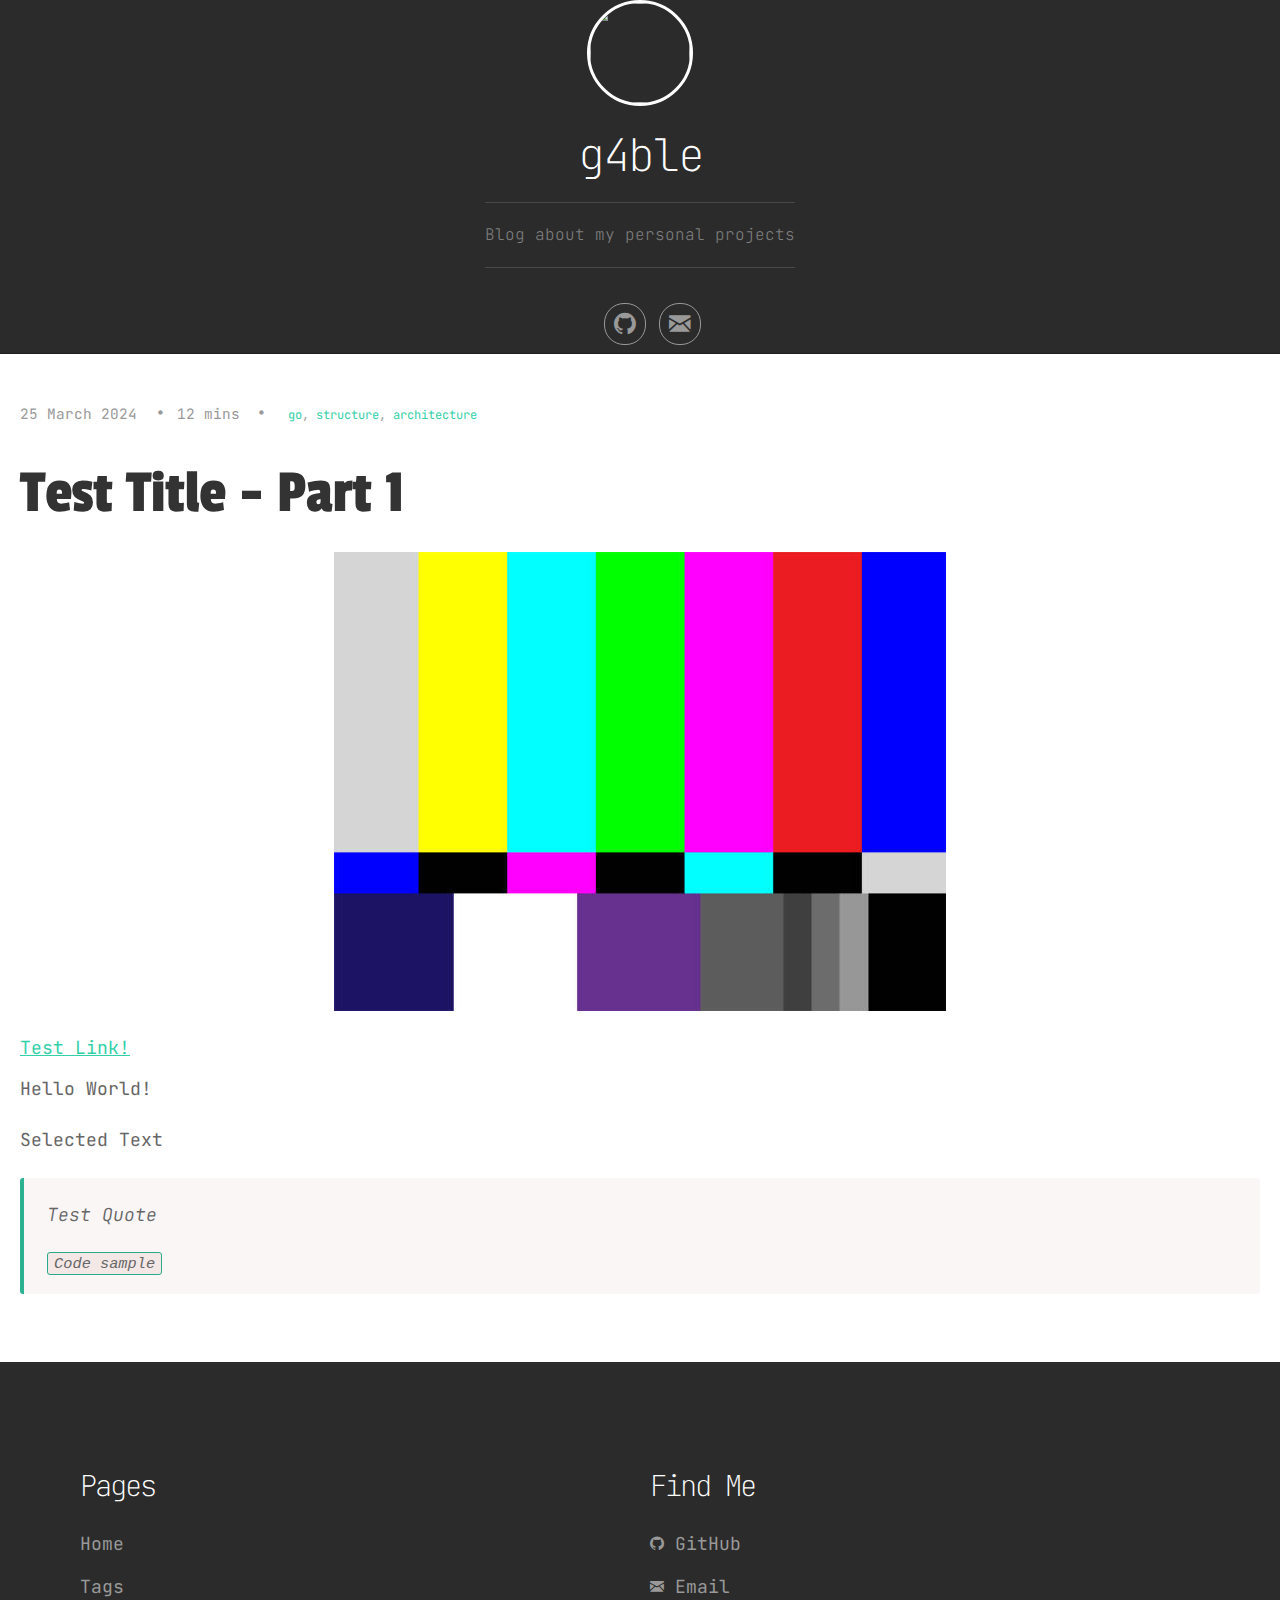
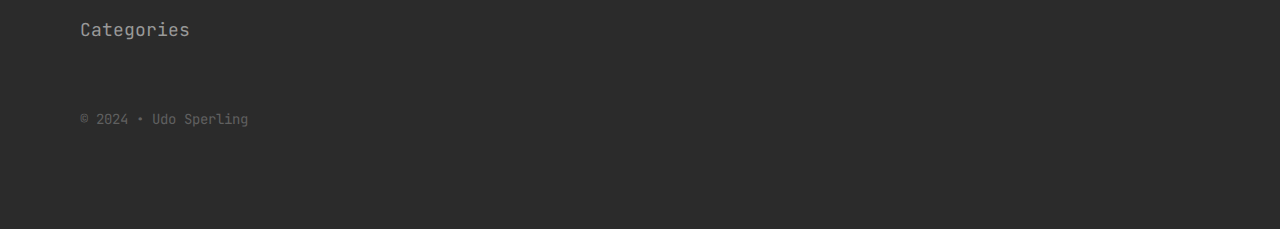
==== commit 82c5afde: "added test image" ====
--- a/index.html
+++ b/index.html
@@ -5,6 +5,7 @@
     <meta charset="UTF-8">
     <meta name="viewport" content="width=device-width, initial-scale=1.0">
     <link rel="stylesheet" href="mystyle.css">
+    <link rel="icon" type="image/x-icon" href="./static/imgs/test-fav.ico">
     <title>Start Page</title>
 </head>
 
@@ -62,7 +63,7 @@
                     </div>
                     <h1 class="post-title">Test Title - Part 1</h1>
                     <div class="main-image-wrapper">
-                        <img src="/images/posts/test-title-part-1/test-title-logo.png" alt="Test Main Image">
+                        <img src="./images/posts/test-title-part-1/test-title-logo.png" alt="Test Main Image">
                     </div>
                 </div>
                 <section class="post">
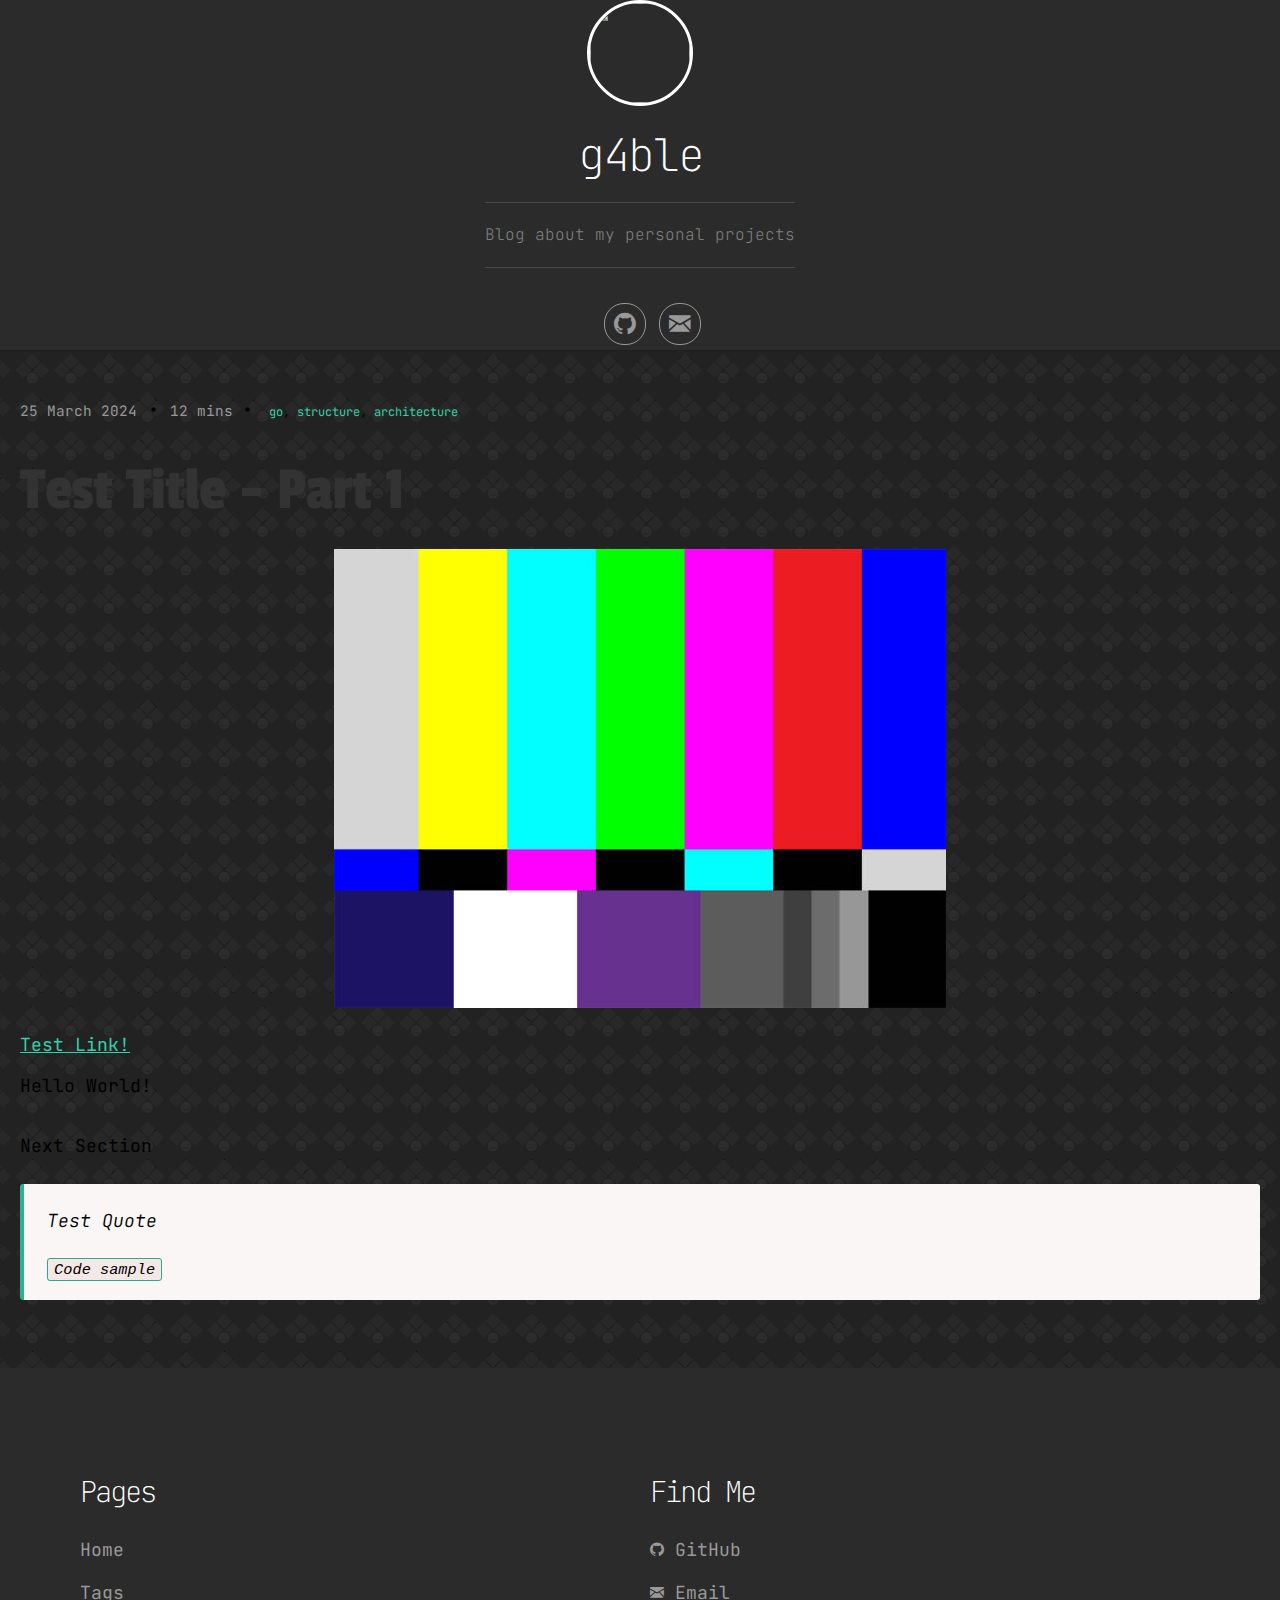
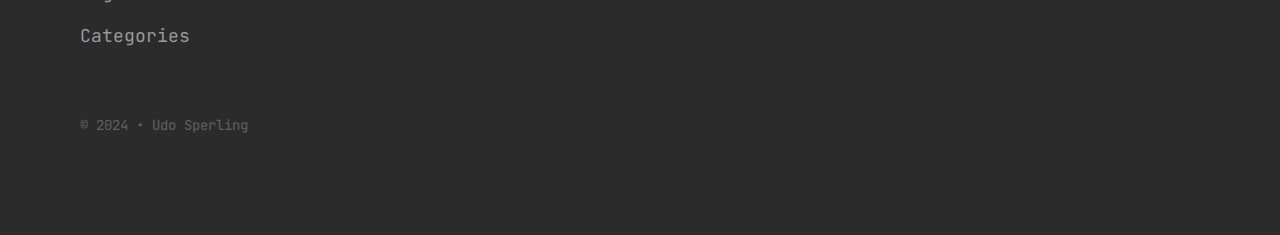
==== commit 3d126b48: "finished setting up basic go http server" ====
--- a/index.html
+++ b/index.html
@@ -4,7 +4,8 @@
 <head>
     <meta charset="UTF-8">
     <meta name="viewport" content="width=device-width, initial-scale=1.0">
-    <link rel="stylesheet" href="mystyle.css">
+    <link rel="stylesheet" href="./static/css/base.css">
+    <link rel="stylesheet" href="./static/css/post.css">
     <link rel="icon" type="image/x-icon" href="./static/imgs/test-fav.ico">
     <title>Start Page</title>
 </head>
@@ -47,7 +48,7 @@
         </div>
     </header>
     <div class="content-wrapper">
-        <div class="content-wrapper__inner">
+        <div class="content-wrapper__inner-static">
             <article class="post-container post-container--single">
                 <div class="post-header">
                     <div class="post-meta">
@@ -63,13 +64,14 @@
                     </div>
                     <h1 class="post-title">Test Title - Part 1</h1>
                     <div class="main-image-wrapper">
-                        <img src="./images/posts/test-title-part-1/test-title-logo.png" alt="Test Main Image">
+                        <img src="./static/imgs/posts/test-title-part-1/test-title-logo.png" alt="Test Main Image">
                     </div>
                 </div>
                 <section class="post">
                     <a href="/">Test Link!</a> <br /> <br />
                     <p>Hello World!</p>
-                    <p>Selected Text</p>
+                    <hr />
+                    <p>Next Section</p>
                     <blockquote>
                         <p>Test Quote</p> <code class="language-plaintext highlighter-green">Code sample</code>
                     </blockquote>
--- a/static/css/base.css
+++ b/static/css/base.css
@@ -0,0 +1,1076 @@
+@import url("https://fonts.googleapis.com/css2?family=JetBrains+Mono:ital,wght@0,100;0,200;0,300;0,400;0,500;0,600;0,700;0,800;1,100;1,200;1,300;1,400;1,500;1,600;1,700;1,800&display=swap");
+@import url("https://fonts.googleapis.com/css2?family=Passion+One&display=swap");
+
+html, body, div, span, applet, object, iframe, h1, h2, h3, h4, h5, h6, p, blockquote, pre, a, abbr, acronym, address, big, cite, code, del, dfn, em, img, ins, kbd, q, s, samp, small, strike, strong, sub, sup, tt, var, b, u, i, center, dl, dt, dd, ol, ul, li, fieldset, form, label, legend, table, caption, tbody, tfoot, thead, tr, th, td, article, aside, canvas, details, embed, figure, figcaption, footer, header, hgroup, menu, nav, output, ruby, section, summary, time, mark, audio, video {
+    margin: 0;
+    padding: 0;
+    border: 0;
+    font: inherit;
+    vertical-align: baseline
+}
+
+article,
+aside,
+details,
+figcaption,
+figure,
+footer,
+header,
+hgroup,
+menu,
+nav,
+section {
+    display: block
+}
+
+body {
+    line-height: 1
+}
+
+ol,
+ul {
+    list-style: none
+}
+
+blockquote,
+q {
+    quotes: none
+}
+
+blockquote:before,
+blockquote:after {
+    content: '';
+    content: none
+}
+
+q:before,
+q:after {
+    content: '';
+    content: none;
+}
+
+table {
+    border-collapse: collapse;
+    border-spacing: 0;
+}
+
+body {
+    width: 100%;
+}
+
+body:before,
+body:after {
+    content: "";
+    display: table
+}
+
+body:after {
+    clear: both
+}
+
+@font-face {
+    font-family: "foundation-icons";
+    src: url("../fonts/foundation-icons/foundation-icons.eot");
+    src: url("../fonts/foundation-icons/foundation-icons.eot?") format("embedded-opentype"),
+        url("../fonts/foundation-icons/foundation-icons.woff") format("woff"),
+        url("../fonts/foundation-icons/foundation-icons.ttf") format("truetype"),
+        url("../fonts/foundation-icons/foundation-icons.svg") format("svg");
+    font-weight: normal;
+    font-style: normal
+}
+
+.icon:before {
+    font-family: "foundation-icons", serif;
+    font-style: normal;
+    font-weight: normal;
+    font-variant: normal;
+    text-transform: none;
+    line-height: 1;
+    -webkit-font-smoothing: antialiased;
+    display: inline-block;
+    text-decoration: inherit
+}
+
+html,
+body {
+    height: 100%;
+    min-height: 100%;
+}
+
+html {
+    height: 100%;
+    max-height: 100%;
+}
+
+body {
+    font-family: "JetBrains Mono", monospace;
+    -webkit-font-smoothing: antialiased;
+    color: var(--text-color);
+    font-size: 18px;
+    font-weight: 400;
+}
+
+.main {
+    margin: 0 20px;
+    max-width: none
+}
+
+.main>h1 {
+    margin-top: 0
+}
+
+::selection {
+    background: #2AAA8A;
+    color: #000
+}
+
+::-moz-selection {
+    background: #2AAA8A;
+    color: #000
+}
+
+a {
+    color: #33d0a9
+}
+
+a:hover {
+    color: #2cb290
+}
+
+.main-title {
+    display: none
+}
+
+header h1,
+header h2,
+header h3,
+header h4,
+header h5,
+header h5,
+footer h1,
+footer h2,
+footer h3,
+footer h4,
+footer h5,
+footer h5 {
+    margin-top: .8em;
+    margin-bottom: .4em;
+    font-family: "JetBrains Mono", monospace;
+    font-weight: lighter;
+    color: #333333;
+    letter-spacing: -2px
+}
+
+header h1,
+footer h1 {
+    font-size: 3.2em;
+    line-height: 1.2em
+}
+
+header h2,
+footer h2 {
+    font-size: 2.8em
+}
+
+header h3,
+footer h3 {
+    font-size: 1.8em
+}
+
+header h4,
+footer h4 {
+    font-size: 1.6em
+}
+
+header h5,
+footer h5 {
+    font-size: 1.4em
+}
+
+header h6,
+footer h6 {
+    font-size: 1.2em
+}
+
+h1,
+h2,
+h3,
+h4,
+h5,
+h5,
+h6 {
+    margin-top: 40px;
+    margin-bottom: 28px;
+    color: #333333;
+    letter-spacing: 0;
+    font-family: 'Passion One', cursive
+}
+
+h1 {
+    font-size: 62px
+}
+
+h2 {
+    font-size: 52px
+}
+
+h3 {
+    font-size: 42px
+}
+
+h4 {
+    font-size: 32px
+}
+
+h5 {
+    font-size: 25px
+}
+
+h6 {
+    font-size: 20px
+}
+
+p {
+    margin-bottom: 1.3em;
+    line-height: 1.55em
+}
+
+strong {
+    font-weight: 900
+}
+
+em {
+    font-style: italic
+}
+
+blockquote {
+    margin: 1em 0;
+    border-radius: 3px;
+    font-family: "JetBrains Mono", monospace;
+    font-weight: 300;
+    font-style: italic;
+    padding: 23px;
+    border-left: 4px solid #2cb290;
+    background: #faf6f6
+}
+
+.group-title {
+    font-style: italic;
+    border-radius: 3px;
+    padding: 2em;
+    border-left: 4px solid #2cb290;
+    background: #faf6f6;
+    margin-bottom: 34px
+}
+
+blockquote p:last-child {
+    margin-bottom: 0
+}
+
+.copy {
+    display: none
+}
+
+.copy.enabled {
+    cursor: pointer
+}
+
+.copy.enabled:hover {
+    background: rgba(255, 255, 255, 0.1)
+}
+
+ol,
+ul {
+    margin: 0 0 1.3em 2.5em
+}
+
+ol li {
+    margin-left: 31px;
+    line-height: 28px
+}
+
+ul li {
+    margin-left: 19px;
+    line-height: 28px
+}
+
+ol ol,
+ol ul,
+ul ol,
+ul ul {
+    margin: .1em 0 .2em 2em
+}
+
+ol {
+    list-style-type: decimal
+}
+
+ul {
+    list-style-type: disc
+}
+
+code {
+    padding: .1em .4em;
+    background: #f4e8e7;
+    border: 1px solid #2AAA8A;
+    border-radius: 3px;
+    font-family: Consolas, Menlo, Monaco, Lucida Console, Liberation Mono, DejaVu Sans Mono, Bitstream Vera Sans Mono, Courier New, monospace, serif;
+    font-size: .85em
+}
+
+.date,
+.time,
+.author,
+.tags {
+    font-size: .8em;
+    color: #999999
+}
+
+.date a,
+.time a,
+.author a,
+.tags a {
+    color: #666666
+}
+
+.date a:hover,
+.time a:hover,
+.author a:hover,
+.tags a:hover {
+    color: #2cb290
+}
+
+.block-heading {
+    display: inline;
+    float: left;
+    width: 940px;
+    margin: 0 10px;
+    position: relative;
+    bottom: -15px;
+    font-size: .8em;
+    font-weight: bold;
+    text-align: center;
+    text-transform: uppercase;
+    letter-spacing: 1px
+}
+
+.label {
+    position: relative;
+    display: inline-block;
+    padding: 8px 18px 9px 18px;
+    background: #00A36C;
+    border-radius: 3px;
+    text-align: center;
+    color: #FFF
+}
+
+.footer-slogan {
+    color: #606060;
+    font-size: 14px
+}
+
+.content-wrapper__inner {
+    padding: 50px 0;
+    background-size: 3%;
+    background-position: right top;
+    background-image: url("/static/imgs/background.png");
+    background-repeat: repeat;
+    background-color: rgba(34, 34, 34, 0.95);
+    background-blend-mode: darken;
+    position: relative; 
+}
+
+.content-wrapper__inner-static {
+    padding: 50px 0;
+    background-size: 3%;
+    background-position: right top;
+    background-image: url("../imgs/background.png");
+    background-repeat: repeat;
+    background-color: rgba(34, 34, 34, 0.95);
+    background-blend-mode: darken;
+    position: relative; 
+}
+
+.error-title {
+    font-size: 130px;
+    text-align: center;
+}
+
+footer {
+    padding: 80px;
+    background: #2b2b2b
+}
+
+footer,
+footer a {
+    color: #999
+}
+
+footer h1,
+footer h2,
+footer h3,
+footer h4,
+footer h5,
+footer h6 {
+    margin: 30px 0;
+    color: #fff
+}
+
+footer .footer-columns {
+    display: flex;
+    flex-flow: wrap;
+    margin: -10px -10px 10px -10px;
+}
+
+footer a {
+    text-decoration: none;
+}
+
+footer a:hover {
+    color: #2cb290;
+}
+
+footer .legal-line {
+    width: 100%;
+    padding: 30px 0 0 0;
+    margin: 0;
+    font-size: 14px;
+    color: #606060
+}
+
+.footer-links {
+    width: 100%;
+    margin: 10px;
+    padding: 0;
+    flex: 1 0 180px;
+}
+
+.footer-links li {
+    list-style: none;
+    margin: 15px 0;
+}
+
+.avatar,
+.logo {
+    border-radius: 50%;
+    border: 3px solid #FFF;
+    box-shadow: 0 0 1px 1px rgba(0, 0, 0, 0.3);
+}
+
+hr {
+    border: none;
+}
+
+.hidden {
+    display: none !important;
+}
+
+.panel {
+    display: table;
+    width: 100%;
+    height: 100%
+}
+
+.panel__vertical {
+    display: table-cell;
+    vertical-align: middle
+}
+
+.panel-title {
+    margin: 0 0 5px 0;
+    font-size: 2.5em;
+    color: #FFF
+}
+
+.panel-subtitle {
+    font-family: "JetBrains Mono", monospace;
+    font-size: 1.2em;
+    font-weight: lighter;
+    letter-spacing: 3px;
+    color: #cccccc;
+    -webkit-font-smoothing: antialiased
+}
+
+.panel-cover {
+    color: #ccc;
+    background: #2b2b2b;
+    border-bottom: 1px solid #00000042;
+    z-index: 1
+}
+
+.panel-cover__logo {
+    margin-bottom: .2em
+}
+
+.panel-cover__description,
+.main-description {
+    font-weight: 200;
+    color: #7f7f7f;
+    font-size: 16px
+}
+
+.panel-cover__description {
+    margin: 0 30px
+}
+
+.panel-cover__divider {
+    width: 50%;
+    margin: 20px auto;
+    border-top: 1px solid rgba(255, 255, 255, 0.14)
+}
+
+.panel-cover__divider--secondary {
+    width: 15%
+}
+
+.panel-main {
+    display: table;
+    width: 100%;
+    height: 100%
+}
+
+.panel-main a {
+    text-decoration: none
+}
+
+.no-js .panel-main {
+    width: 40%;
+    max-width: 530px
+}
+
+.panel-main__inner {
+    display: table-cell;
+    vertical-align: middle;
+    position: relative;
+    z-index: 800;
+    padding: 0 60px
+}
+
+.panel-main__content {
+    max-width: 620px;
+    margin: 0 auto
+}
+
+.panel-main__content--fixed {
+    width: 480px;
+    transition: width 1s;
+    -webkit-transition: width 1s
+}
+
+.panel-inverted {
+    font-weight: 100;
+    text-align: center;
+    color: #FFF
+}
+
+.panel-inverted a {
+    color: #FFF
+}
+
+.cover-navigation {
+    margin-top: 10px
+}
+
+.main-image-wrapper {
+    text-align: center;
+    margin-bottom: 1.4em
+}
+
+.main-image-wrapper img {
+    max-width: 100%
+}
+
+.image-wrapper {
+    text-align: center;
+    border-radius: 3px;
+    padding: 2em;
+    border-left: 4px solid #00A36C;
+    background: #faf6f6
+}
+
+.image-wrapper .description-text {
+    font-weight: 300;
+    font-style: italic
+}
+
+.cover-navigation--social {
+    margin-left: 30px
+}
+
+.cover-disabled {
+    background: none
+}
+
+.btn,
+.navigation__item a {
+    padding: 10px 20px;
+    border: 1px solid #00A36C;
+    border-radius: 20px;
+    font-size: .9em;
+    font-weight: bold;
+    letter-spacing: 1px;
+    text-shadow: none;
+    color: #00A36C;
+    -webkit-font-smoothing: antialiased
+}
+
+.btn:hover,
+.navigation__item a:hover {
+    color: #2cb290;
+    border-color: #2cb290
+}
+
+.btn-large {
+    padding: 10px 24px;
+    font-size: 1.1em
+}
+
+.btn-small {
+    padding: 8px 12px;
+    font-size: .7em
+}
+
+.btn-mobile-menu {
+    display: none;
+    position: fixed;
+    z-index: 9999;
+    top: 0;
+    right: 0;
+    left: 0;
+    width: 100%;
+    height: 42px;
+    background: rgba(0, 0, 0, 0.4);
+    border-bottom: 1px solid rgba(255, 255, 255, 0.1);
+    text-align: center
+}
+
+.btn-mobile-menu__icon,
+.btn-mobile-close__icon {
+    position: relative;
+    top: 3px;
+    font-size: 36px;
+    color: #FFF
+}
+
+nav {
+    display: inline-block;
+    position: relative
+}
+
+.navigation {
+    display: inline-block;
+    position: relative;
+    margin: 0;
+    list-style-type: none
+}
+
+.navigation__item {
+    display: inline-block;
+    margin: 0 2px 0 0;
+    line-height: 1em
+}
+
+.navigation__item a {
+    display: block;
+    position: relative;
+    border-color: #999;
+    color: #999
+}
+
+.navigation__item a:hover {
+    color: #2cb290;
+    border-color: #2cb290
+}
+
+.navigation--social {
+    margin-left: 1.5em
+}
+
+.navigation--social a {
+    padding: 6px 8px 6px 9px
+}
+
+.navigation--social a .label {
+    display: none
+}
+
+.navigation--social a .icon {
+    display: block;
+    font-size: 1.7em
+}
+
+i {
+    font-family: 'entypo', serif;
+    font-weight: normal;
+    font-style: normal;
+    font-size: 18px
+}
+
+.icon-social {
+    font-family: 'entypo-social', serif;
+    font-size: 22px;
+    display: block;
+    position: relative
+}
+
+*:focus {
+    outline: none
+}
+
+pre.highlight,
+.highlight pre {
+    padding: 10px
+}
+
+pre.highlight code,
+.highlight pre code {
+    white-space: pre-wrap
+}
+
+.btn,
+.navigation__item a {
+    margin: 5px 0;
+    white-space: nowrap
+}
+
+.categories a,
+.tags a {
+    border: 1px solid #2cb290;
+    border-radius: 20px;
+    color: #2cb290;
+    display: inline-block;
+    font-size: 12px;
+    margin: 5px 0;
+    padding: 5px 10px;
+    text-shadow: none;
+    white-space: nowrap
+}
+
+.footer__copyright {
+    margin: 0 20px 10px
+}
+
+.user-image {
+    margin-bottom: 1.2em;
+    position: relative;
+    width: 100px;
+    height: 100px;
+    border: 3px solid #fff;
+    border-radius: 100%
+}
+
+@media all and (min-width: 1300px) {
+    body {
+        font-size: 16px
+    }
+
+    .error-title {
+        margin: 120px auto;
+    }
+
+    .panel-cover {
+        width: 530px;
+        height: 100%;
+        position: fixed;
+        border-bottom: none;
+        border-right: 1px solid #00000042
+    }
+
+    .main-title {
+        display: block;
+        font-family: "JetBrains Mono", monospace;
+        font-weight: lighter;
+        color: #fff;
+        letter-spacing: -2px;
+        font-size: 2.1em;
+        line-height: 1.2em;
+        margin: 0 0 5px -4px
+    }
+
+    .main {
+        margin: 0 80px;
+        max-width: 800px
+    }
+
+    .title404 {
+        margin: 120px auto
+    }
+
+    .content-wrapper {
+        margin-left: 530px
+    }
+
+    div.highlighter-rouge,
+    figure.highlight {
+        padding: 1.3em 80px;
+        font-size: 21px
+    }
+
+    .hello {
+        text-align: left;
+        padding: 80px;
+        font-size: 21px;
+        margin-bottom: 80px
+    }
+
+    .hello p {
+        max-width: 800px
+    }
+
+    .preview .preview__image {
+        width: auto;
+        max-width: 200px;
+        margin-left: 20px
+    }
+
+    .preview img {
+        width: 100%
+    }
+
+    .preview .excerpt {
+        margin: 0;
+        font-size: 13px;
+        color: #999999;
+        display: block
+    }
+
+    .copy {
+        display: block;
+        position: absolute;
+        right: 1.2rem;
+        top: 1.2rem;
+        border: 1px solid #CB772F;
+        padding: 5px 9px;
+        color: #CB772F;
+        background: none;
+        border-radius: 4px
+    }
+
+    .copy i {
+        font-size: 16px
+    }
+
+    .copy span {
+        margin-left: 7px;
+        display: inline-block;
+        position: relative;
+        top: -1px
+    }
+
+    blockquote {
+        padding: 2em
+    }
+
+    .error-container {
+        margin-left: 30%;
+        margin-right: 20%;
+        max-width: 800px;
+        border: 1px solid green !important;
+        display: block
+    }
+}
+
+@media all and (max-width: 1100px) {
+    .panel-cover__logo {
+        width: 70px
+    }
+
+    .panel-title {
+        font-size: 2em
+    }
+
+    .panel-subtitle {
+        font-size: 1em
+    }
+
+    .panel-cover__description {
+        margin: 0 10px;
+        font-size: .9em
+    }
+
+    .navigation--social {
+        margin-top: 5px;
+        margin-left: 0
+    }
+}
+
+@media all and (max-width: 960px) {
+    .btn-mobile-menu {
+        display: block
+    }
+
+    .panel-main {
+        display: table;
+        position: relative
+    }
+
+    .panel-main__inner {
+        display: table-cell;
+        padding: 60px 10%
+    }
+
+    .panel-cover__description {
+        display: block;
+        max-width: 600px;
+        margin: 0 auto
+    }
+
+    .panel-cover__divider--secondary {
+        display: none
+    }
+
+    .panel-cover {
+        width: 100%;
+        max-width: none;
+        display: block;
+        position: relative;
+        height: auto;
+        padding: 0
+    }
+
+    .panel-cover .panel-main__inner {
+        display: block;
+        padding: 70px 0 30px 0
+    }
+
+    .panel-cover .panel-cover__logo {
+        width: 60px;
+        border-width: 2px
+    }
+
+    .panel-cover .panel-cover__description {
+        display: none
+    }
+
+    .panel-cover .panel-cover__divider {
+        display: none;
+        margin: 1em auto
+    }
+
+    .navigation-wrapper {
+        display: none;
+        position: fixed;
+        top: 42px;
+        right: 0;
+        left: 0;
+        width: 100%;
+        padding: 20px 0;
+        background: rgba(51, 51, 51, 0.98);
+        border-bottom: 1px solid rgba(255, 255, 255, 0.15)
+    }
+
+    .navigation-wrapper.visible {
+        display: block
+    }
+
+    .cover-navigation {
+        display: block;
+        position: relative;
+        float: left;
+        clear: left;
+        width: 100%
+    }
+
+    .cover-navigation .navigation {
+        display: block;
+        width: 100%
+    }
+
+    .cover-navigation .navigation li {
+        width: 80%;
+        margin-bottom: .4em
+    }
+
+    .cover-navigation.navigation--social {
+        padding-top: 5px
+    }
+
+    .cover-navigation.navigation--social .navigation li {
+        display: inline-block;
+        width: 25.8%
+    }
+
+    .content-wrapper {
+        width: 100%
+    }
+
+    .navigation__item {
+        width: 100%;
+        margin: 0 0 .4em 0
+    }
+
+    .error-container {
+        margin-left: 10%;
+        margin-right: 5%;
+        max-width: 800px
+    }
+}
+
+@media all and (max-width: 340px) {
+    .panel-main__inner {
+        padding: 0 5%
+    }
+
+    .panel-title {
+        margin-bottom: .1em;
+        font-size: 1.5em
+    }
+
+    .panel-subtitle {
+        font-size: .9em
+    }
+
+    .btn,
+    .navigation__item a {
+        display: block;
+        margin-bottom: .4em
+    }
+}
+
+@media (prefers-color-scheme: dark) {
+    #comments-light {
+        display: none
+    }
+
+    html .content-wrapper {
+        background: #2b2b2b;
+        color: #bbbbbb
+    }
+
+    html h1,
+    html h2,
+    html h3,
+    html h4,
+    html h5,
+    html h6 {
+        color: #eaeaea
+    }
+
+    html blockquote,
+    html .image-wrapper,
+    html .panel-cover,
+    html div.highlighter-rouge,
+    html .hello,
+    html footer,
+    html .highlight {
+        background: #1c1c1c
+    }
+
+    html code:not(.language-yaml) {
+        background: #4b4747
+    }
+}
+
+@media (prefers-color-scheme: light) {
+    #comments-dark {
+        display: none
+    }
+}
+
+.icon-mail:before {
+    content: "\f16d";
+}
+
+.icon-social-github:before {
+    content: "\f1c9";
+}--- a/static/css/post.css
+++ b/static/css/post.css
@@ -0,0 +1,78 @@
+.post-header>*,
+.post>* {
+    margin-left: 20px;
+    margin-right: 20px
+}
+
+.post p {
+    word-break: break-word
+}
+
+.post h1 .header-link,
+.post h2 .header-link,
+.post h3 .header-link,
+.post h4 .header-link,
+.post h5 .header-link,
+.post h6 .header-link {
+    display: none;
+    padding: 0 15px
+}
+
+.post h1:hover .header-link,
+.post h2:hover .header-link,
+.post h3:hover .header-link,
+.post h4:hover .header-link,
+.post h5:hover .header-link,
+.post h6:hover .header-link {
+    display: inline-block
+}
+
+.post h1 .header-link i,
+.post h2 .header-link i,
+.post h3 .header-link i {
+    font-size: 22px
+}
+
+.post h4 .header-link i {
+    font-size: 20px
+}
+
+.post h5 .header-link i {
+    font-size: 18px
+}
+
+.post h6 .header-link i {
+    font-size: 16px
+}
+
+.post-meta__tags {
+    font-size: 12px;
+    padding: 0 5px
+}
+
+.post-meta__tags a {
+    text-decoration: none
+}
+
+a.post-link,
+.tags a,
+.categories a {
+    text-decoration: none
+}
+
+@media all and (min-width: 1300px) {
+
+    .post-header>*,
+    .post>* {
+        margin-left: 80px;
+        margin-right: 80px;
+        max-width: 800px
+    }
+
+    .post hr {
+        display: block;
+        width: 30%;
+        margin: 50px 80px;
+        border-top: 1px solid #dddddd
+    }
+}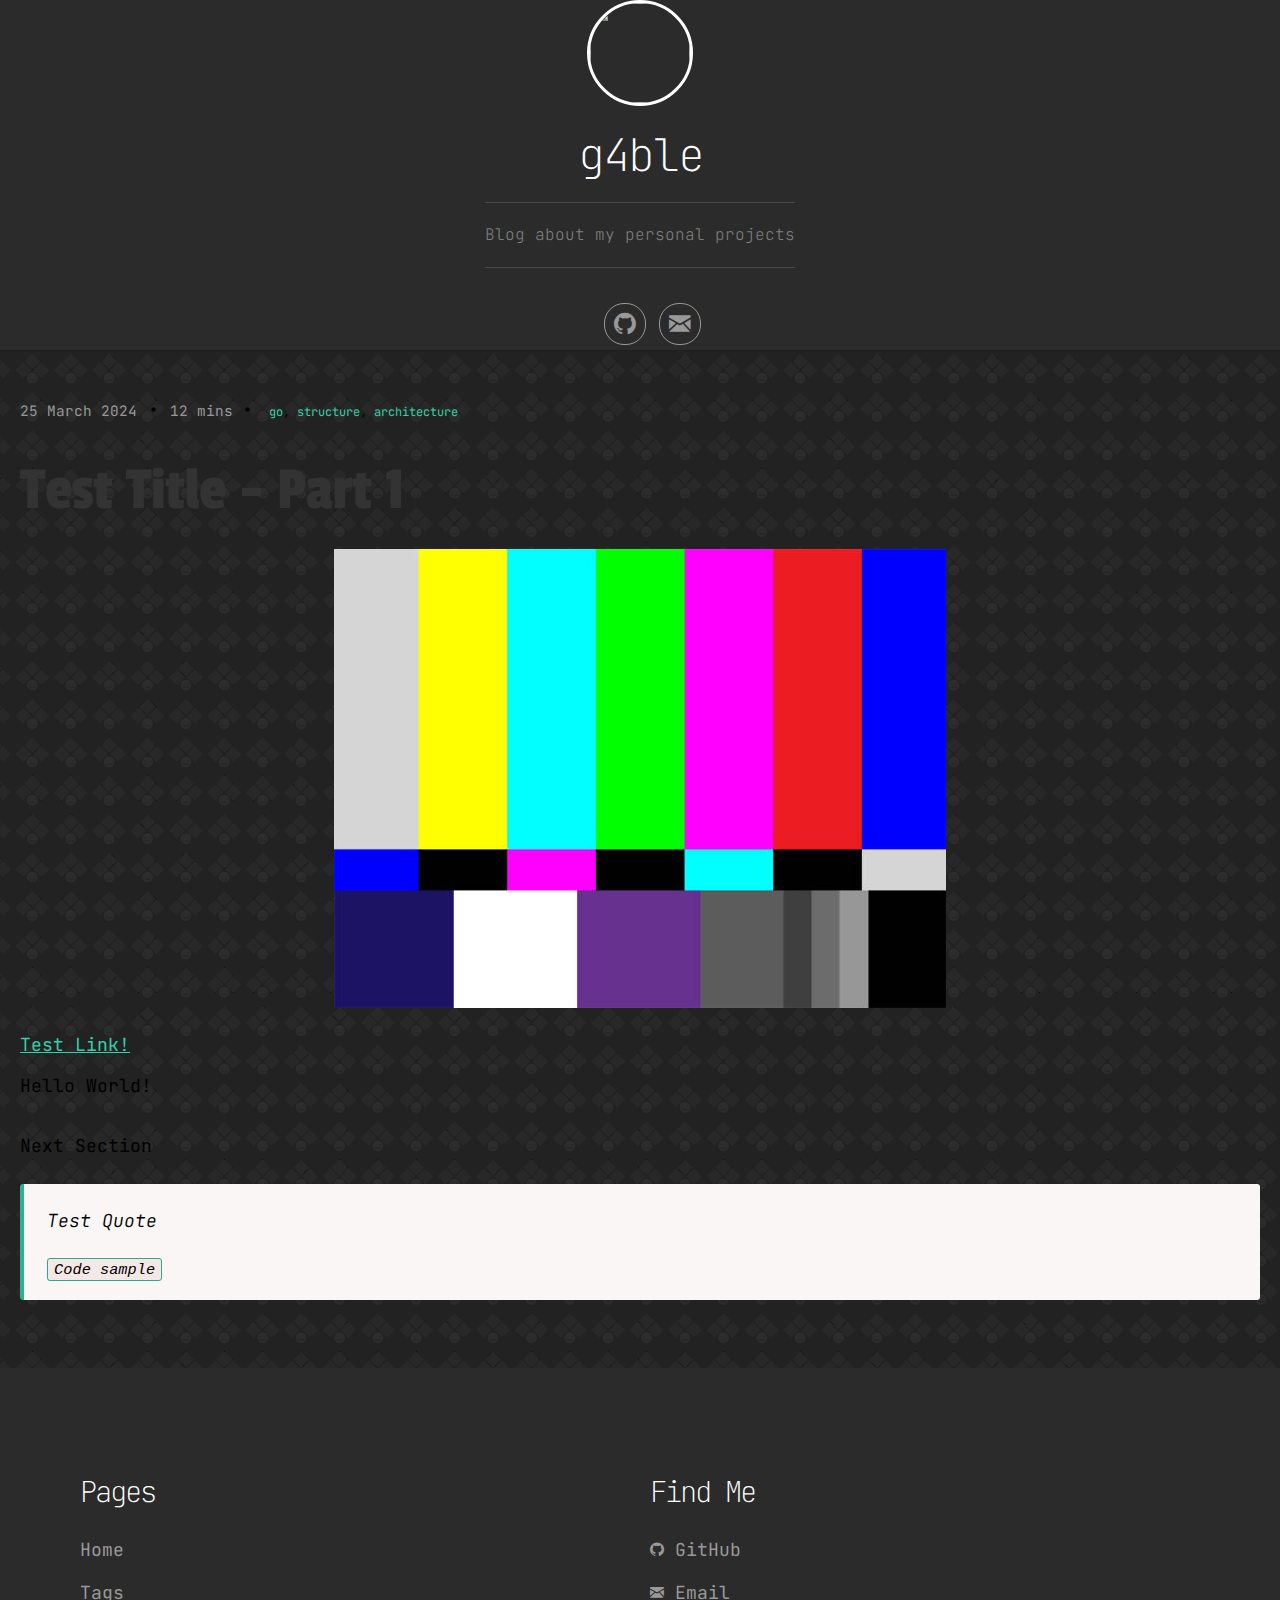
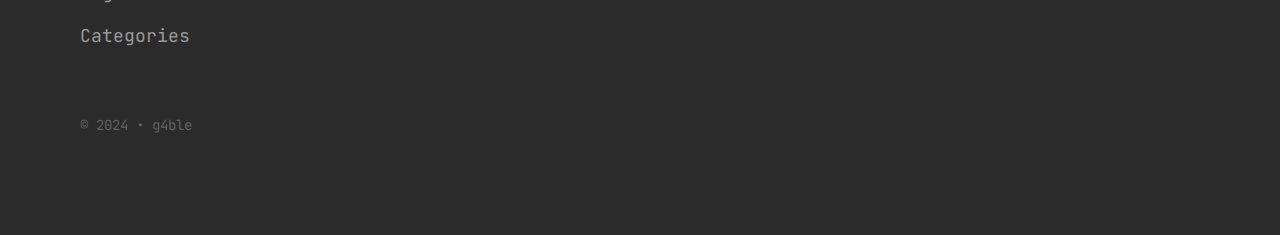
==== commit 3af21187: "small fixes inside html files" ====
--- a/index.html
+++ b/index.html
@@ -112,7 +112,7 @@
                 <p class="container">
                     © 2024
                     •
-                    Udo Sperling
+                    g4ble
                 </p>
             </div>
         </footer>
